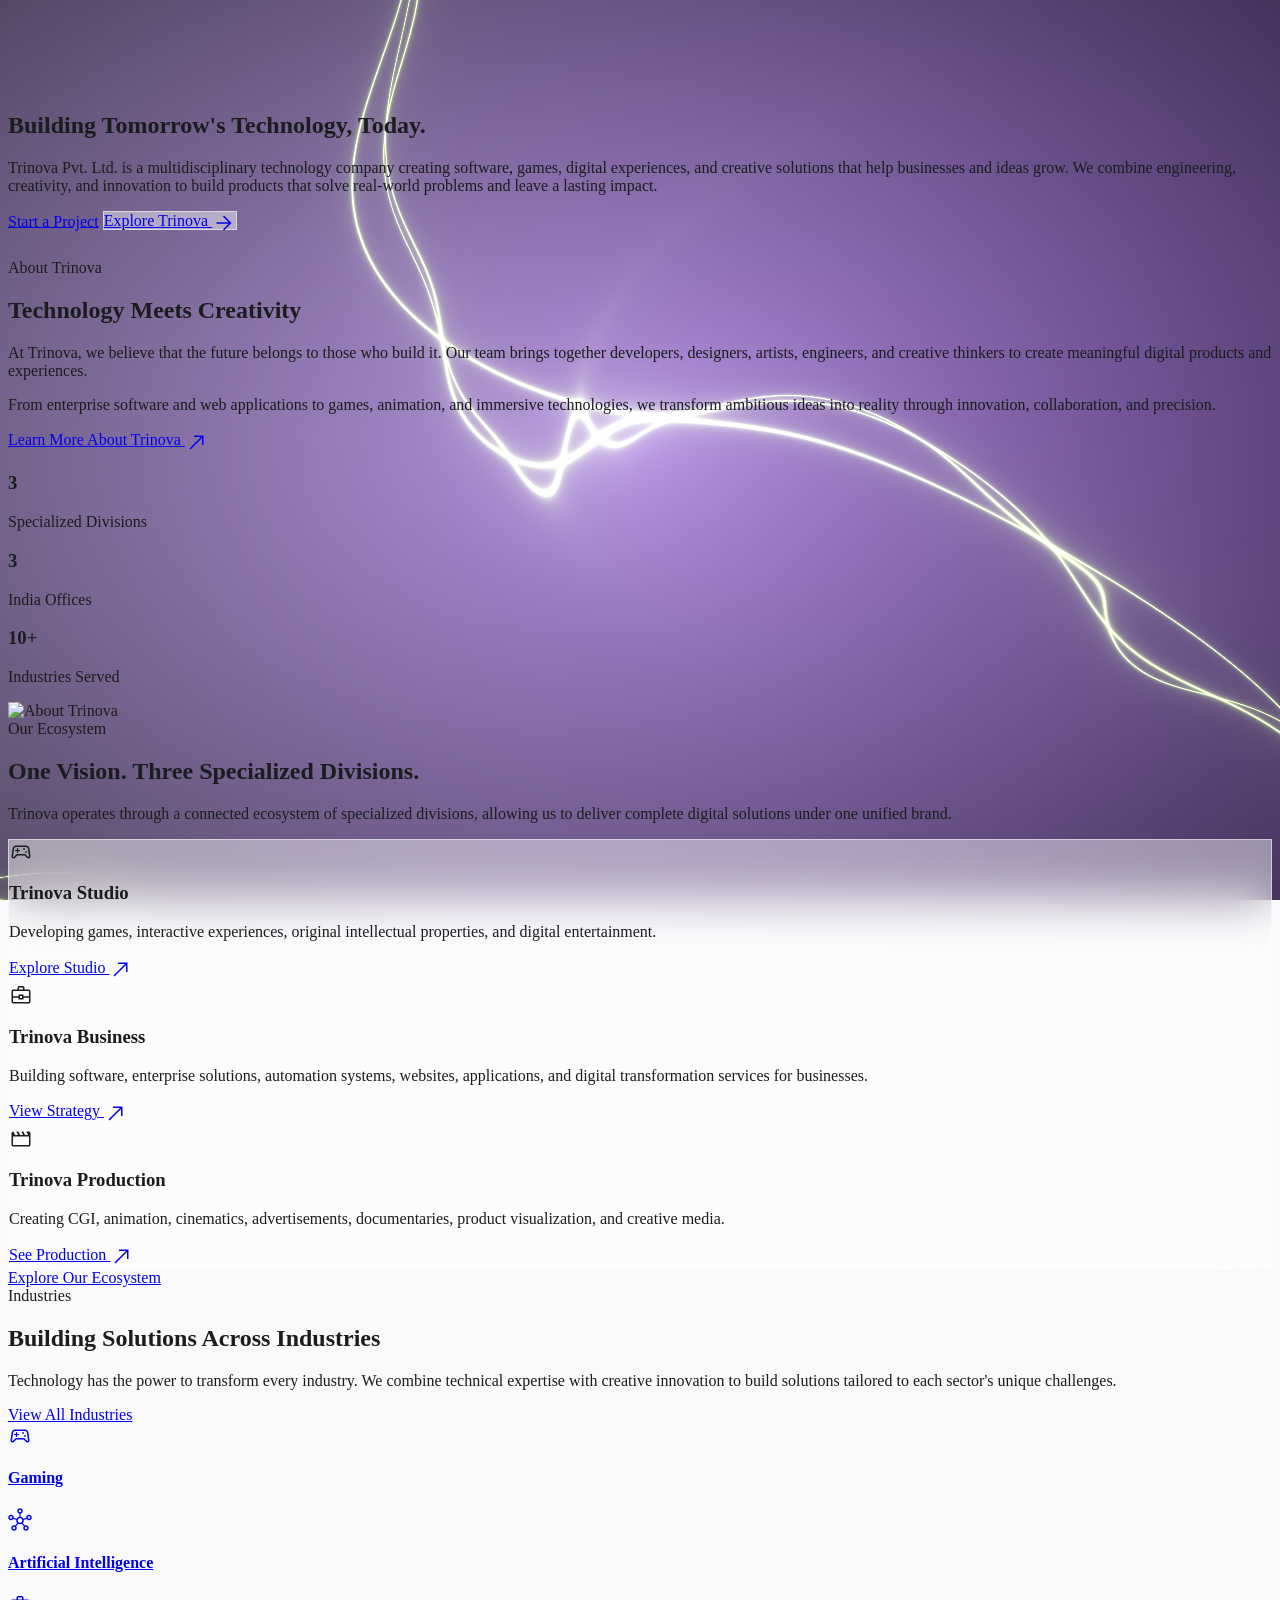
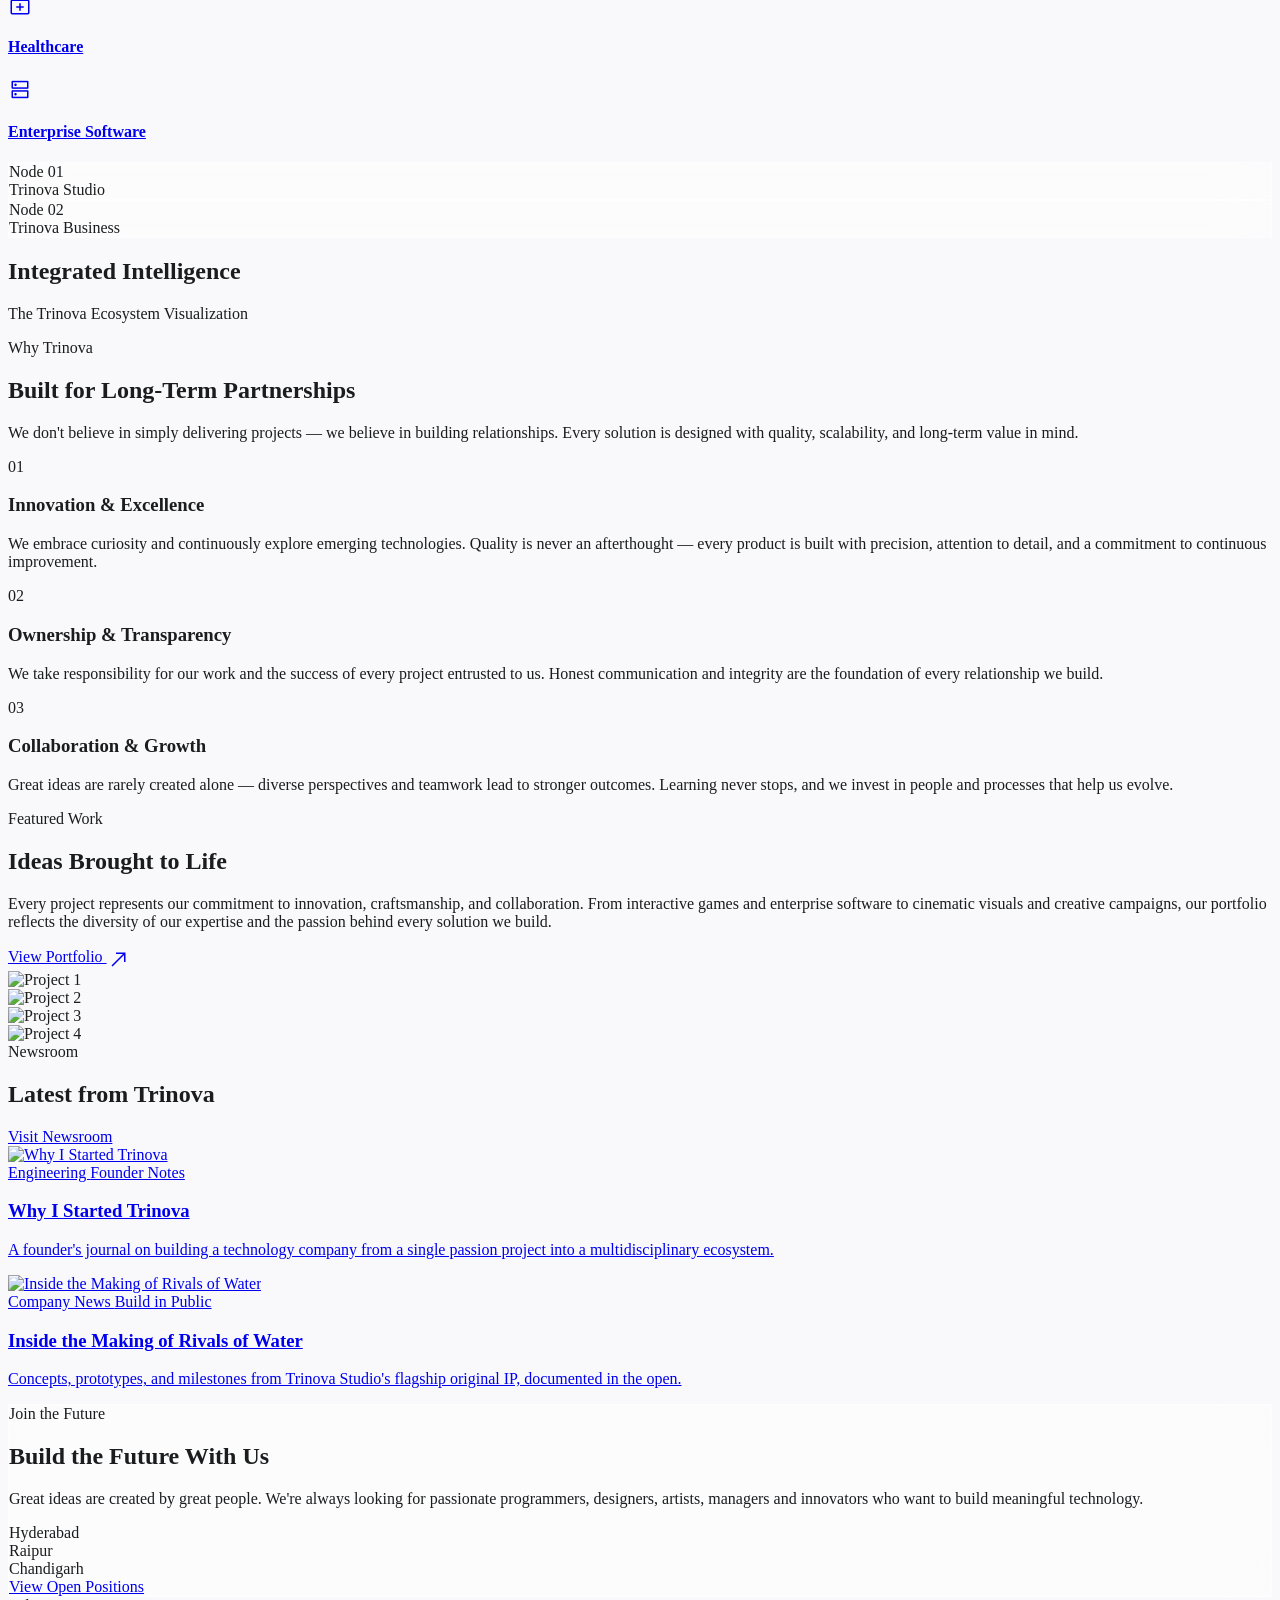
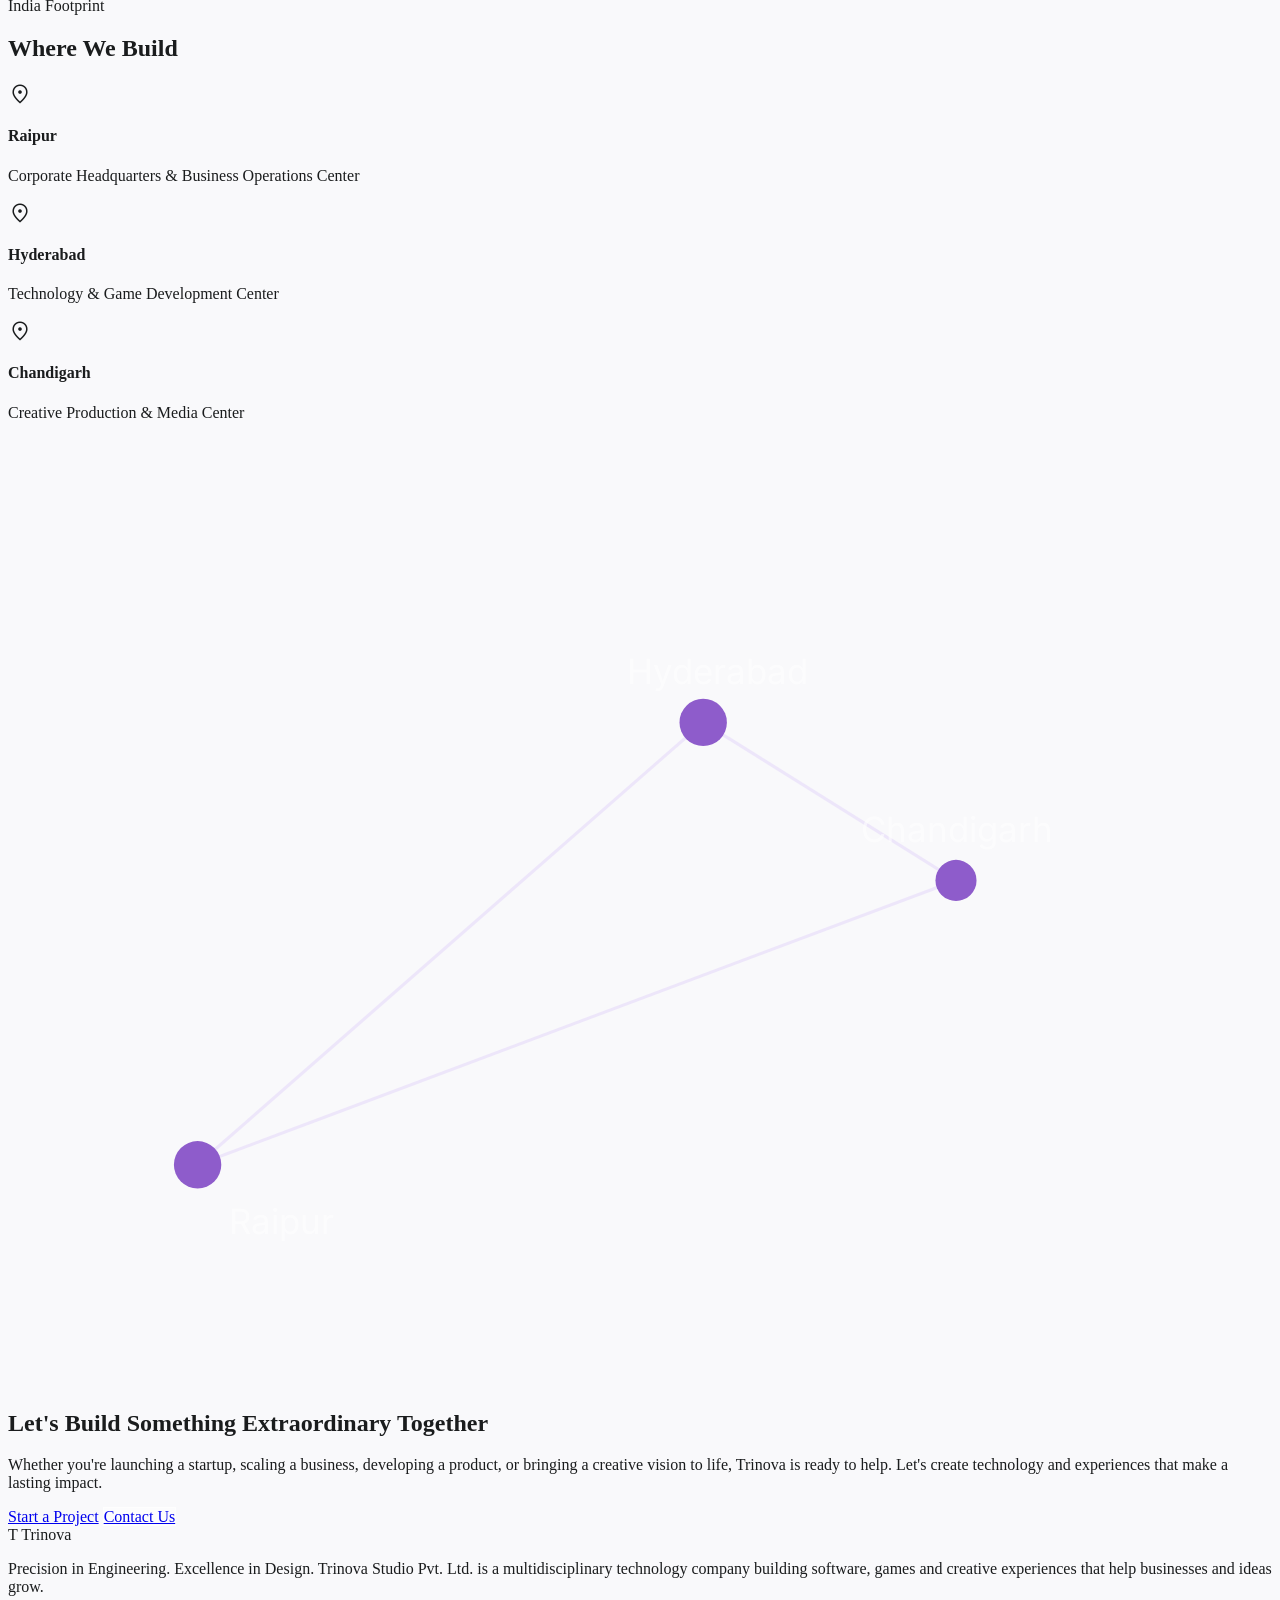
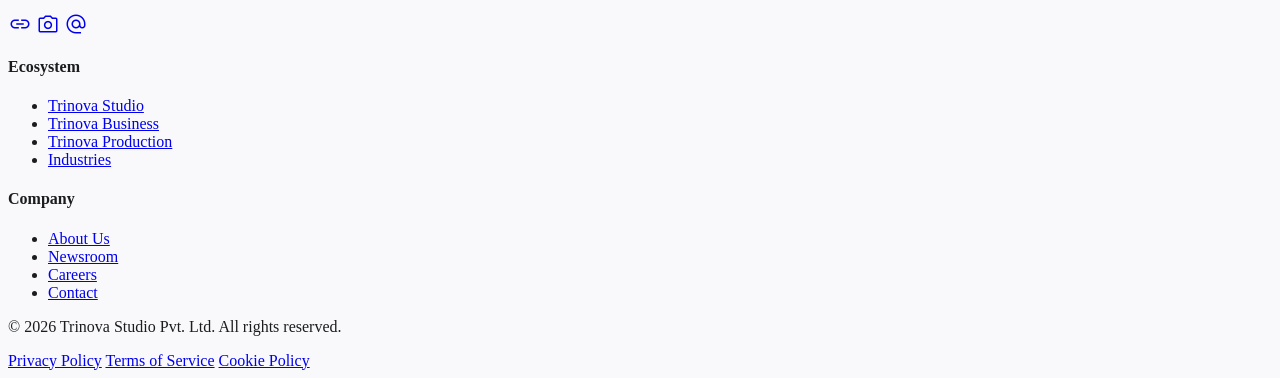
==== index.html @ 16c7f346 "Add files via upload" ====
<!DOCTYPE html>
<html lang="en">
<head>
<meta charset="utf-8"/>
<meta name="viewport" content="width=device-width, initial-scale=1.0"/>
<title>Trinova Pvt. Ltd. | Building Tomorrow's Technology, Today.</title>
<meta name="description" content="Trinova Studio Pvt. Ltd. is a multidisciplinary technology company creating software, games, digital experiences and creative solutions across Trinova Studio, Trinova Business and Trinova Production."/>
<meta name="keywords" content="Trinova, Trinova Studio, Trinova Business, Trinova Production, game development, software development, CGI animation, AI solutions, enterprise software India"/>
<link rel="canonical" href="https://www.trinovastudio.in/"/>
<meta property="og:title" content="Trinova Studio Pvt. Ltd. | Building Tomorrow's Technology, Today."/>
<meta property="og:description" content="Engineering, creativity and innovation — under one connected ecosystem: Trinova Studio, Trinova Business and Trinova Production."/>
<meta property="og:type" content="website"/>
<link rel="icon" href="data:image/svg+xml,%3Csvg xmlns='http://www.w3.org/2000/svg' viewBox='0 0 32 32'%3E%3Ccircle cx='16' cy='16' r='16' fill='%237442B0'/%3E%3Ctext x='16' y='22' font-family='Inter,sans-serif' font-size='16' font-weight='700' fill='white' text-anchor='middle'%3ET%3C/text%3E%3C/svg%3E"/>
<script src="https://cdn.tailwindcss.com?plugins=forms,container-queries"></script>
<link rel="preconnect" href="https://fonts.googleapis.com"/>
<link rel="preconnect" href="https://fonts.gstatic.com" crossorigin/>
<link href="https://fonts.googleapis.com/css2?family=Inter:wght@300;400;500;600;700;800&amp;display=swap" rel="stylesheet"/>
<link href="https://fonts.googleapis.com/css2?family=Material+Symbols+Outlined:wght,FILL@100..700,0..1&amp;display=swap" rel="stylesheet"/>
<script src="assets/js/tailwind-config.js"></script>
<link rel="stylesheet" href="assets/css/style.css"/>
</head>
<body class="bg-background text-on-background font-body-md antialiased">
<a href="#main-content" class="skip-link font-label-md text-label-md">Skip to content</a>

<!-- ============ HEADER ============ -->
<header id="site-header" class="fixed top-0 w-full z-50 glass-nav border-b border-white/20 transition-all duration-500">
<nav class="flex justify-between items-center px-margin-mobile md:px-margin-desktop py-5 max-w-container-max mx-auto">
<<a href="index.html" class="flex items-center group">
    <img src="https://bastarfoods.com/wp-content/uploads/2026/08/Trinova.png"
         alt="Trinova Studio"
         class="h-11 md:h-12 w-auto object-contain transition-transform duration-500 group-hover:scale-105"
         loading="eager"
         decoding="async">
</a>
<div class="hidden lg:flex items-center gap-9">
<a data-nav="index.html" href="index.html" class="nav-link font-label-md text-label-md uppercase tracking-widest text-on-surface-variant hover:text-primary transition-colors duration-300">Home</a>
<a data-nav="company.html" href="company.html" class="nav-link font-label-md text-label-md uppercase tracking-widest text-on-surface-variant hover:text-primary transition-colors duration-300">Company</a>
<a data-nav="industries.html" href="industries.html" class="nav-link font-label-md text-label-md uppercase tracking-widest text-on-surface-variant hover:text-primary transition-colors duration-300">Industries</a>
<a data-nav="newsroom.html" href="newsroom.html" class="nav-link font-label-md text-label-md uppercase tracking-widest text-on-surface-variant hover:text-primary transition-colors duration-300">Newsroom</a>
<a data-nav="careers.html" href="careers.html" class="nav-link font-label-md text-label-md uppercase tracking-widest text-on-surface-variant hover:text-primary transition-colors duration-300">Careers</a>
<a data-nav="contact.html" href="contact.html" class="nav-link font-label-md text-label-md uppercase tracking-widest text-on-surface-variant hover:text-primary transition-colors duration-300">Contact</a>
</div>
<div class="flex items-center gap-4">
<a href="contact.html" class="hidden md:inline-flex bg-imperial-purple text-on-primary font-label-md text-label-md uppercase tracking-widest px-7 py-3 rounded-full hover:shadow-[0_12px_30px_rgba(116,66,176,0.35)] hover:-translate-y-0.5 transition-all duration-500">Start a Project</a>
<button id="menu-toggle" aria-expanded="false" aria-controls="mobile-menu" aria-label="Toggle navigation menu" class="lg:hidden text-on-surface w-10 h-10 flex items-center justify-center rounded-full hover:bg-black/5 transition-colors">
<span id="icon-menu-open" class="material-symbols-outlined">menu</span>
<span id="icon-menu-close" class="material-symbols-outlined hidden">close</span>
</button>
</div>
</nav>
<div id="mobile-menu" class="lg:hidden border-t border-white/20">
<div class="flex flex-col px-margin-mobile py-6 gap-1 max-w-container-max mx-auto">
<a data-nav="index.html" href="index.html" class="nav-link font-label-md text-label-md uppercase tracking-widest text-on-surface-variant hover:text-primary py-3 border-b border-black/5">Home</a>
<a data-nav="company.html" href="company.html" class="nav-link font-label-md text-label-md uppercase tracking-widest text-on-surface-variant hover:text-primary py-3 border-b border-black/5">Company</a>
<a data-nav="industries.html" href="industries.html" class="nav-link font-label-md text-label-md uppercase tracking-widest text-on-surface-variant hover:text-primary py-3 border-b border-black/5">Industries</a>
<a data-nav="newsroom.html" href="newsroom.html" class="nav-link font-label-md text-label-md uppercase tracking-widest text-on-surface-variant hover:text-primary py-3 border-b border-black/5">Newsroom</a>
<a data-nav="careers.html" href="careers.html" class="nav-link font-label-md text-label-md uppercase tracking-widest text-on-surface-variant hover:text-primary py-3 border-b border-black/5">Careers</a>
<a data-nav="contact.html" href="contact.html" class="nav-link font-label-md text-label-md uppercase tracking-widest text-on-surface-variant hover:text-primary py-3 border-b border-black/5">Contact</a>
<a href="contact.html" class="mt-4 bg-imperial-purple text-on-primary text-center font-label-md text-label-md uppercase tracking-widest px-7 py-4 rounded-full">Start a Project</a>
</div>
</div>
</header>

<main id="main-content">
    <!-- ============ HERO ============ -->
    <section class="relative h-screen w-full min-h-[720px] flex items-center justify-center overflow-hidden">
        <div class="canvas-wrap opacity-70">
            <canvas id="shader-hero"></canvas>
        </div>
        <div class="absolute inset-0 pointer-events-none overflow-hidden">
            <div class="absolute -top-[20%] -left-[10%] w-[60%] h-[60%] bg-[#D7C2F6] blur-[160px] opacity-20 rounded-full"></div>
            <div class="absolute -bottom-[10%] -right-[10%] w-[50%] h-[50%] bg-[#8E5CCB] blur-[160px] opacity-10 rounded-full"></div>
        </div>
        <div class="relative z-10 text-center px-margin-mobile md:px-margin-desktop max-w-5xl space-y-8">
            <span class="font-label-md text-label-md uppercase tracking-[0.4em] text-primary block reveal-on-scroll active">The Digital Headquarters of Trinova</span>
            <h1 class="font-display-xl text-[40px] leading-[1.1] sm:text-display-lg md:text-display-xl tracking-tight text-on-background reveal-on-scroll active stagger-1">
                Building Tomorrow's <span class="text-primary italic">Technology,</span> Today.
            </h1>
            <p class="font-body-lg text-body-lg text-on-surface-variant max-w-2xl mx-auto reveal-on-scroll active stagger-2">
                Trinova Pvt. Ltd. is a multidisciplinary technology company creating software, games, digital experiences, and creative solutions that help businesses and ideas grow. We combine engineering, creativity, and innovation to build products that solve real-world problems and leave a lasting impact.
            </p>
            <div class="flex flex-col sm:flex-row justify-center gap-4 pt-4 reveal-on-scroll active stagger-3">
                <a href="contact.html" class="bg-imperial-purple text-on-primary px-10 py-5 rounded-full font-label-md text-label-md uppercase tracking-widest hover:shadow-[0_20px_40px_rgba(116,66,176,0.3)] hover:-translate-y-1 transition-all duration-500">Start a Project</a>
                <a href="company.html" class="glass-panel px-10 py-5 rounded-full font-label-md text-label-md uppercase tracking-widest text-on-background hover:bg-white/60 transition-all duration-500 group flex items-center justify-center gap-3">
                    Explore Trinova
                    <span class="material-symbols-outlined group-hover:translate-x-1 transition-transform text-[18px]">arrow_forward</span>
                </a>
            </div>
        </div>
        <div class="absolute bottom-10 left-1/2 -translate-x-1/2 flex flex-col items-center gap-2 opacity-50 animate-bounce">
            <span class="font-label-md text-[10px] uppercase tracking-widest">Scroll</span>
            <span class="material-symbols-outlined text-[20px]">expand_more</span>
        </div>
    </section>

    <!-- ============ ABOUT ============ -->
    <section class="py-section-gap px-margin-mobile md:px-margin-desktop max-w-container-max mx-auto">

        <div class="grid grid-cols-1 lg:grid-cols-2 gap-16 lg:gap-20 items-center">

            <!-- Left Content -->
            <div class="space-y-8 reveal-on-scroll">

                <span class="font-label-md text-label-md uppercase tracking-widest text-primary">
                    About Trinova
                </span>

                <h2 class="font-display-lg text-[38px] sm:text-[48px] lg:text-display-lg leading-tight">
                    Technology Meets Creativity
                </h2>

                <div class="space-y-6 text-on-surface-variant font-body-lg">
                    <p>
                        At Trinova, we believe that the future belongs to those who build it.
                        Our team brings together developers, designers, artists, engineers,
                        and creative thinkers to create meaningful digital products and experiences.
                    </p>

                    <p>
                        From enterprise software and web applications to games, animation,
                        and immersive technologies, we transform ambitious ideas into reality
                        through innovation, collaboration, and precision.
                    </p>
                </div>

                <a href="company.html"
                   class="inline-flex items-center gap-2 font-label-md text-label-md uppercase tracking-widest text-primary group">

                    Learn More About Trinova

                    <span class="material-symbols-outlined text-[18px] transition-transform duration-300 group-hover:translate-x-1">
                        north_east
                    </span>

                </a>

                <!-- Stats -->
                <div class="grid grid-cols-3 gap-6 pt-6">

                    <div>
                        <h3 class="text-4xl md:text-5xl font-bold text-primary">3</h3>
                        <p class="mt-2 text-xs md:text-sm uppercase tracking-widest text-on-surface-variant">
                            Specialized Divisions
                        </p>
                    </div>

                    <div>
                        <h3 class="text-4xl md:text-5xl font-bold text-primary">3</h3>
                        <p class="mt-2 text-xs md:text-sm uppercase tracking-widest text-on-surface-variant">
                            India Offices
                        </p>
                    </div>

                    <div>
                        <h3 class="text-4xl md:text-5xl font-bold text-primary">10+</h3>
                        <p class="mt-2 text-xs md:text-sm uppercase tracking-widest text-on-surface-variant">
                            Industries Served
                        </p>
                    </div>

                </div>

            </div>

            <!-- Right Image -->
            <div class="reveal-on-scroll stagger-2 flex justify-center lg:justify-end">

                <img src="https://github.com/trinovastudio/accect/raw/main/trinova%20about%20image.png"
                     alt="About Trinova"
                     class="w-full max-w-[620px] h-auto object-contain">

            </div>

        </div>

    </section>

    <!-- ============ OUR ECOSYSTEM ============ -->
    <section class="py-section-gap bg-surface-container-low/50">
        <div class="px-margin-mobile md:px-margin-desktop max-w-container-max mx-auto">
            <div class="mb-20 text-center reveal-on-scroll">
                <span class="font-label-md text-label-md uppercase tracking-widest text-primary">Our Ecosystem</span>
                <h2 class="font-display-lg text-headline-lg-mobile md:text-display-lg mt-4 mb-4">One Vision. Three Specialized Divisions.</h2>
                <p class="font-body-lg text-on-surface-variant max-w-2xl mx-auto">Trinova operates through a connected ecosystem of specialized divisions, allowing us to deliver complete digital solutions under one unified brand.</p>
            </div>
            <div class="grid grid-cols-1 md:grid-cols-3 gap-gutter">
                <div class="glass-panel p-10 rounded-[32px] group hover:-translate-y-3 transition-all duration-700 tilt-card reveal-on-scroll">
                    <div class="w-16 h-16 bg-primary/10 rounded-2xl flex items-center justify-center mb-8 group-hover:bg-primary group-hover:text-white transition-colors duration-500">
                        <span class="material-symbols-outlined text-4xl">sports_esports</span>
                    </div>
                    <h3 class="font-headline-lg text-headline-md md:text-headline-lg mb-4">Trinova Studio</h3>
                    <p class="font-body-md text-on-surface-variant mb-8">Developing games, interactive experiences, original intellectual properties, and digital entertainment.</p>
                    <a href="https://trinovastudio.in" target="_blank" rel="noopener" class="font-label-md text-label-md text-primary flex items-center gap-2 group/link">
                        Explore Studio <span class="material-symbols-outlined group-hover/link:translate-x-1 transition-transform text-[18px]">north_east</span>
                    </a>
                </div>
                <div class="glass-panel p-10 rounded-[32px] group hover:-translate-y-3 transition-all duration-700 tilt-card reveal-on-scroll stagger-1">
                    <div class="w-16 h-16 bg-primary/10 rounded-2xl flex items-center justify-center mb-8 group-hover:bg-primary group-hover:text-white transition-colors duration-500">
                        <span class="material-symbols-outlined text-4xl">business_center</span>
                    </div>
                    <h3 class="font-headline-lg text-headline-md md:text-headline-lg mb-4">Trinova Business</h3>
                    <p class="font-body-md text-on-surface-variant mb-8">Building software, enterprise solutions, automation systems, websites, applications, and digital transformation services for businesses.</p>
                    <a href="https://trinovabuniess.in" target="_blank" rel="noopener" class="font-label-md text-label-md text-primary flex items-center gap-2 group/link">
                        View Strategy <span class="material-symbols-outlined group-hover/link:translate-x-1 transition-transform text-[18px]">north_east</span>
                    </a>
                </div>
                <div class="glass-panel p-10 rounded-[32px] group hover:-translate-y-3 transition-all duration-700 tilt-card reveal-on-scroll stagger-2">
                    <div class="w-16 h-16 bg-primary/10 rounded-2xl flex items-center justify-center mb-8 group-hover:bg-primary group-hover:text-white transition-colors duration-500">
                        <span class="material-symbols-outlined text-4xl">movie</span>
                    </div>
                    <h3 class="font-headline-lg text-headline-md md:text-headline-lg mb-4">Trinova Production</h3>
                    <p class="font-body-md text-on-surface-variant mb-8">Creating CGI, animation, cinematics, advertisements, documentaries, product visualization, and creative media.</p>
                    <a href="https://trinovaproduction.in" target="_blank" rel="noopener" class="font-label-md text-label-md text-primary flex items-center gap-2 group/link">
                        See Production <span class="material-symbols-outlined group-hover/link:translate-x-1 transition-transform text-[18px]">north_east</span>
                    </a>
                </div>
            </div>
            <div class="text-center mt-16 reveal-on-scroll">
                <a href="company.html#ecosystem" class="inline-flex items-center gap-2 font-label-md text-label-md uppercase tracking-widest text-on-background border-b-2 border-transparent hover:border-primary hover:text-primary transition-all pb-1">Explore Our Ecosystem</a>
            </div>
        </div>
    </section>

    <!-- ============ INDUSTRIES STRIP ============ -->
    <section class="py-section-gap px-margin-mobile md:px-margin-desktop max-w-container-max mx-auto">
        <div class="flex flex-col md:flex-row justify-between items-end mb-16 gap-8 reveal-on-scroll">
            <div class="max-w-2xl">
                <span class="font-label-md text-label-md uppercase tracking-widest text-primary">Industries</span>
                <h2 class="font-display-lg text-headline-lg-mobile md:text-display-lg mt-4 mb-4">Building Solutions Across Industries</h2>
                <p class="font-body-lg text-on-surface-variant">Technology has the power to transform every industry. We combine technical expertise with creative innovation to build solutions tailored to each sector's unique challenges.</p>
            </div>
            <a href="industries.html" class="text-on-background font-label-md text-label-md uppercase underline underline-offset-8 hover:text-primary transition-colors whitespace-nowrap">View All Industries</a>
        </div>
        <div class="grid grid-cols-2 md:grid-cols-4 gap-gutter">
            <a href="industry.html?id=gaming" class="p-8 border-l border-outline-variant reveal-on-scroll hover:border-primary transition-colors group">
                <span class="material-symbols-outlined text-primary text-5xl mb-6 block group-hover:scale-110 transition-transform">sports_esports</span>
                <h4 class="font-headline-md text-lg md:text-headline-md">Gaming</h4>
            </a>
            <a href="industry.html?id=artificial-intelligence" class="p-8 border-l border-outline-variant reveal-on-scroll stagger-1 hover:border-primary transition-colors group">
                <span class="material-symbols-outlined text-primary text-5xl mb-6 block group-hover:scale-110 transition-transform">hub</span>
                <h4 class="font-headline-md text-lg md:text-headline-md">Artificial Intelligence</h4>
            </a>
            <a href="industry.html?id=healthcare" class="p-8 border-l border-outline-variant reveal-on-scroll stagger-2 hover:border-primary transition-colors group">
                <span class="material-symbols-outlined text-primary text-5xl mb-6 block group-hover:scale-110 transition-transform">medical_services</span>
                <h4 class="font-headline-md text-lg md:text-headline-md">Healthcare</h4>
            </a>
            <a href="industry.html?id=software-enterprise" class="p-8 border-l border-outline-variant reveal-on-scroll stagger-3 hover:border-primary transition-colors group">
                <span class="material-symbols-outlined text-primary text-5xl mb-6 block group-hover:scale-110 transition-transform">dns</span>
                <h4 class="font-headline-md text-lg md:text-headline-md">Enterprise Software</h4>
            </a>
        </div>
    </section>

    <!-- ============ CAPABILITIES 3D ============ -->
    <section class="relative h-[720px] w-full bg-on-background overflow-hidden flex items-center justify-center">
        <div id="threejs-ecosystem" class="absolute inset-0 w-full h-full"></div>
        <div class="relative z-10 w-full h-full pointer-events-none px-margin-mobile md:px-margin-desktop max-w-container-max mx-auto">
            <div class="absolute top-16 left-6 md:left-20 glass-panel p-6 rounded-2xl pointer-events-auto reveal-on-scroll max-w-[200px]">
                <div class="font-label-md text-label-md uppercase text-primary mb-2">Node 01</div>
                <div class="text-white font-bold">Trinova Studio</div>
            </div>
            <div class="absolute bottom-24 right-6 md:right-20 glass-panel p-6 rounded-2xl pointer-events-auto reveal-on-scroll stagger-2 max-w-[200px]">
                <div class="font-label-md text-label-md uppercase text-primary mb-2">Node 02</div>
                <div class="text-white font-bold">Trinova Business</div>
            </div>
            <div class="absolute top-1/2 left-1/2 -translate-x-1/2 -translate-y-1/2 text-center reveal-on-scroll px-6">
                <h2 class="font-display-lg text-headline-lg-mobile md:text-display-lg text-white mb-4">Integrated Intelligence</h2>
                <p class="text-white/60 font-body-lg">The Trinova Ecosystem Visualization</p>
            </div>
        </div>
    </section>

    <!-- ============ WHY TRINOVA ============ -->
    <section class="py-section-gap px-margin-mobile md:px-margin-desktop max-w-container-max mx-auto space-y-24 md:space-y-[140px]">
        <div class="text-center max-w-2xl mx-auto reveal-on-scroll">
            <span class="font-label-md text-label-md uppercase tracking-widest text-primary">Why Trinova</span>
            <h2 class="font-display-lg text-headline-lg-mobile md:text-display-lg mt-4">Built for Long-Term Partnerships</h2>
            <p class="font-body-lg text-on-surface-variant mt-6">We don't believe in simply delivering projects — we believe in building relationships. Every solution is designed with quality, scalability, and long-term value in mind.</p>
        </div>
        <div class="flex flex-col md:flex-row gap-gutter reveal-on-scroll">
            <div class="flex-1"><span class="text-[90px] md:text-[120px] font-bold text-primary/10 leading-none">01</span></div>
            <div class="flex-[2] space-y-6">
                <h3 class="font-display-lg text-headline-lg md:text-display-lg">Innovation & Excellence</h3>
                <p class="font-body-lg text-on-surface-variant max-w-2xl">We embrace curiosity and continuously explore emerging technologies. Quality is never an afterthought — every product is built with precision, attention to detail, and a commitment to continuous improvement.</p>
            </div>
        </div>
        <div class="flex flex-col md:flex-row-reverse gap-gutter reveal-on-scroll">
            <div class="flex-1 text-right"><span class="text-[90px] md:text-[120px] font-bold text-primary/10 leading-none">02</span></div>
            <div class="flex-[2] space-y-6 text-right md:text-left">
                <h3 class="font-display-lg text-headline-lg md:text-display-lg">Ownership & Transparency</h3>
                <p class="font-body-lg text-on-surface-variant max-w-2xl ml-auto md:ml-0">We take responsibility for our work and the success of every project entrusted to us. Honest communication and integrity are the foundation of every relationship we build.</p>
            </div>
        </div>
        <div class="flex flex-col md:flex-row gap-gutter reveal-on-scroll">
            <div class="flex-1"><span class="text-[90px] md:text-[120px] font-bold text-primary/10 leading-none">03</span></div>
            <div class="flex-[2] space-y-6">
                <h3 class="font-display-lg text-headline-lg md:text-display-lg">Collaboration & Growth</h3>
                <p class="font-body-lg text-on-surface-variant max-w-2xl">Great ideas are rarely created alone — diverse perspectives and teamwork lead to stronger outcomes. Learning never stops, and we invest in people and processes that help us evolve.</p>
            </div>
        </div>
    </section>

    <!-- ============ FEATURED WORK ============ -->
    <section class="py-section-gap bg-surface-container-low/50">
        <div class="px-margin-mobile md:px-margin-desktop max-w-container-max mx-auto">

            <div class="grid grid-cols-1 lg:grid-cols-2 gap-16 items-center">

                <!-- Left Content -->
                <div class="reveal-on-scroll space-y-8">

                    <span class="font-label-md text-label-md uppercase tracking-widest text-primary">
                        Featured Work
                    </span>

                    <h2 class="font-display-lg text-headline-lg-mobile md:text-display-lg">
                        Ideas Brought to Life
                    </h2>

                    <p class="font-body-lg text-on-surface-variant">
                        Every project represents our commitment to innovation, craftsmanship,
                        and collaboration. From interactive games and enterprise software to
                        cinematic visuals and creative campaigns, our portfolio reflects the
                        diversity of our expertise and the passion behind every solution we build.
                    </p>

                    <a href="newsroom.html"
                       class="inline-flex items-center gap-2 font-label-md text-label-md uppercase tracking-widest text-primary group">

                        View Portfolio

                        <span class="material-symbols-outlined group-hover:translate-x-1 transition-transform text-[18px]">
                            north_east
                        </span>

                    </a>

                </div>

                <!-- Right Images -->
                <div class="grid grid-cols-2 gap-6 reveal-on-scroll stagger-2">

                    <!-- Image 1 -->
                    <div class="rounded-2xl overflow-hidden h-44 md:h-52 shadow-xl">
                        <img src="https://github.com/trinovastudio/accect/raw/main/1.png"
                             alt="Project 1"
                             class="w-full h-full object-cover transition-transform duration-500 hover:scale-105">
                    </div>

                    <!-- Image 2 -->
                    <div class="rounded-2xl overflow-hidden h-44 md:h-52 mt-8 shadow-xl">
                        <img src="https://github.com/trinovastudio/accect/raw/main/2.png"
                             alt="Project 2"
                             class="w-full h-full object-cover transition-transform duration-500 hover:scale-105">
                    </div>

                    <!-- Image 3 -->
                    <div class="rounded-2xl overflow-hidden h-44 md:h-52 -mt-4 shadow-xl">
                        <img src="https://github.com/trinovastudio/accect/raw/main/3.png"
                             alt="Project 3"
                             class="w-full h-full object-cover transition-transform duration-500 hover:scale-105">
                    </div>

                    <!-- Image 4 -->
                    <div class="rounded-2xl overflow-hidden h-44 md:h-52 mt-4 shadow-xl">
                        <img src="https://github.com/trinovastudio/accect/raw/main/4.png"
                             alt="Project 4"
                             class="w-full h-full object-cover transition-transform duration-500 hover:scale-105">
                    </div>

                </div>

            </div>

        </div>
    </section>

    <!-- ============ NEWSROOM PREVIEW ============ -->
    <section class="py-section-gap px-margin-mobile md:px-margin-desktop max-w-container-max mx-auto">

        <div class="flex justify-between items-end mb-16 reveal-on-scroll gap-4">

            <div>
                <span class="font-label-md text-label-md uppercase tracking-widest text-primary">
                    Newsroom
                </span>

                <h2 class="font-display-lg text-headline-lg-mobile md:text-display-lg mt-4">
                    Latest from Trinova
                </h2>
            </div>

            <a href="newsroom.html"
               class="font-label-md text-label-md uppercase tracking-widest text-primary font-bold hidden sm:block whitespace-nowrap">
                Visit Newsroom
            </a>

        </div>

        <div class="grid grid-cols-1 md:grid-cols-2 gap-gutter">

            <!-- Article 1 -->
            <a href="newsroom.html" class="group cursor-pointer reveal-on-scroll block">

                <div class="aspect-[16/9] rounded-[32px] overflow-hidden mb-8">

                    <img src="https://github.com/trinovastudio/accect/raw/main/WhatsApp%20Image%202026-08-08%20at%207.58.46%20PM.jpeg"
                         alt="Why I Started Trinova"
                         class="w-full h-full object-cover transition-transform duration-500 group-hover:scale-105">

                </div>

                <div class="space-y-4">

                    <div class="flex gap-4">
                        <span class="bg-primary/10 text-primary px-3 py-1 rounded-full text-caption">
                            Engineering
                        </span>

                        <span class="text-on-surface-variant text-caption">
                            Founder Notes
                        </span>
                    </div>

                    <h3 class="font-headline-lg text-headline-md md:text-headline-lg group-hover:text-primary transition-colors">
                        Why I Started Trinova
                    </h3>

                    <p class="font-body-md text-on-surface-variant">
                        A founder's journal on building a technology company from a single passion project into a multidisciplinary ecosystem.
                    </p>

                </div>

            </a>

            <!-- Article 2 -->
            <a href="newsroom.html" class="group cursor-pointer reveal-on-scroll stagger-2 block">

                <div class="aspect-[16/9] rounded-[32px] overflow-hidden mb-8">

                    <img src="https://github.com/trinovastudio/accect/raw/main/WhatsApp%20Image%202026-08-08%20at%208.36.07%20PM.jpeg"
                         alt="Inside the Making of Rivals of Water"
                         class="w-full h-full object-cover transition-transform duration-500 group-hover:scale-105">

                </div>

                <div class="space-y-4">

                    <div class="flex gap-4">
                        <span class="bg-primary/10 text-primary px-3 py-1 rounded-full text-caption">
                            Company News
                        </span>

                        <span class="text-on-surface-variant text-caption">
                            Build in Public
                        </span>
                    </div>

                    <h3 class="font-headline-lg text-headline-md md:text-headline-lg group-hover:text-primary transition-colors">
                        Inside the Making of Rivals of Water
                    </h3>

                    <p class="font-body-md text-on-surface-variant">
                        Concepts, prototypes, and milestones from Trinova Studio's flagship original IP, documented in the open.
                    </p>

                </div>

            </a>

        </div>

    </section>

    <!-- ============ CAREERS CTA ============ -->
    <section class="py-section-gap px-margin-mobile md:px-margin-desktop max-w-container-max mx-auto mb-10">
        <div class="glass-panel p-10 md:p-24 rounded-[48px] relative overflow-hidden flex flex-col items-center text-center reveal-on-scroll">
            <div class="absolute -right-20 -top-20 w-80 h-80 bg-primary/10 blur-[100px] rounded-full"></div>
            <div class="relative z-10 space-y-10">
                <span class="font-label-md text-label-md uppercase tracking-[0.5em] text-primary">Join the Future</span>
                <h2 class="font-display-lg text-headline-lg-mobile md:text-display-xl tracking-tighter">Build the Future With Us</h2>
                <p class="font-body-lg text-on-surface-variant max-w-2xl mx-auto">Great ideas are created by great people. We're always looking for passionate programmers, designers, artists, managers and innovators who want to build meaningful technology.</p>
                <div class="flex flex-wrap justify-center gap-4">
                    <div class="px-6 py-3 border border-outline-variant rounded-full font-label-md text-label-md">Hyderabad</div>
                    <div class="px-6 py-3 border border-outline-variant rounded-full font-label-md text-label-md">Raipur</div>
                    <div class="px-6 py-3 border border-outline-variant rounded-full font-label-md text-label-md">Chandigarh</div>
                </div>
                <a href="careers.html" class="inline-block bg-imperial-purple text-on-primary px-12 py-5 rounded-full font-label-md text-label-md uppercase tracking-widest hover:scale-105 transition-all shadow-xl">View Open Positions</a>
            </div>
        </div>
    </section>

    <!-- ============ GLOBAL FOOTPRINT ============ -->
    <section class="py-section-gap bg-on-background text-white overflow-hidden">
        <div class="px-margin-mobile md:px-margin-desktop max-w-container-max mx-auto">
            <div class="grid grid-cols-1 md:grid-cols-2 gap-16 items-center">
                <div class="reveal-on-scroll">
                    <span class="font-label-md text-label-md uppercase tracking-widest text-mist-purple">India Footprint</span>
                    <h2 class="font-display-lg text-headline-lg-mobile md:text-display-lg mb-8 mt-4">Where We Build</h2>
                    <div class="space-y-6">
                        <div class="flex items-start gap-6 border-b border-white/10 pb-6 hover:bg-white/5 transition-colors p-4 rounded-xl">
                            <span class="material-symbols-outlined text-primary-fixed-dim text-3xl">location_on</span>
                            <div>
                                <h4 class="font-headline-md text-headline-md">Raipur</h4>
                                <p class="text-white/60">Corporate Headquarters &amp; Business Operations Center</p>
                            </div>
                        </div>
                        <div class="flex items-start gap-6 border-b border-white/10 pb-6 hover:bg-white/5 transition-colors p-4 rounded-xl">
                            <span class="material-symbols-outlined text-primary-fixed-dim text-3xl">location_on</span>
                            <div>
                                <h4 class="font-headline-md text-headline-md">Hyderabad</h4>
                                <p class="text-white/60">Technology &amp; Game Development Center</p>
                            </div>
                        </div>
                        <div class="flex items-start gap-6 border-b border-white/10 pb-6 hover:bg-white/5 transition-colors p-4 rounded-xl">
                            <span class="material-symbols-outlined text-primary-fixed-dim text-3xl">location_on</span>
                            <div>
                                <h4 class="font-headline-md text-headline-md">Chandigarh</h4>
                                <p class="text-white/60">Creative Production &amp; Media Center</p>
                            </div>
                        </div>
                    </div>
                </div>
                <div class="relative h-[420px] md:h-[500px] bg-white/5 rounded-[40px] border border-white/10 flex items-center justify-center reveal-on-scroll stagger-2 overflow-hidden">
                    <svg viewBox="0 0 400 300" class="w-full h-full opacity-70" aria-hidden="true">
                        <g stroke="rgba(215,194,246,0.35)" stroke-width="1">
                            <line x1="60" y1="230" x2="220" y2="90" />
                            <line x1="220" y1="90" x2="300" y2="140" />
                            <line x1="60" y1="230" x2="300" y2="140" />
                        </g>
                        <circle cx="60" cy="230" r="5" fill="#8E5CCB"><animate attributeName="r" values="5;8;5" dur="2.4s" repeatCount="indefinite" /></circle>
                        <circle cx="220" cy="90" r="5" fill="#8E5CCB"><animate attributeName="r" values="5;8;5" dur="2.4s" begin="0.4s" repeatCount="indefinite" /></circle>
                        <circle cx="300" cy="140" r="5" fill="#8E5CCB"><animate attributeName="r" values="5;8;5" dur="2.4s" begin="0.8s" repeatCount="indefinite" /></circle>
                        <text x="70" y="252" fill="#ffffff90" font-size="11" font-family="Inter">Raipur</text>
                        <text x="196" y="78" fill="#ffffff90" font-size="11" font-family="Inter">Hyderabad</text>
                        <text x="270" y="128" fill="#ffffff90" font-size="11" font-family="Inter">Chandigarh</text>
                    </svg>
                </div>
            </div>
        </div>
    </section>

    <!-- ============ FINAL CTA ============ -->
    <section class="py-section-gap px-margin-mobile md:px-margin-desktop max-w-container-max mx-auto text-center">
        <div class="max-w-3xl mx-auto space-y-8 reveal-on-scroll">
            <h2 class="font-display-lg text-headline-lg-mobile md:text-display-lg">Let's Build Something Extraordinary Together</h2>
            <p class="font-body-lg text-on-surface-variant">Whether you're launching a startup, scaling a business, developing a product, or bringing a creative vision to life, Trinova is ready to help. Let's create technology and experiences that make a lasting impact.</p>
            <div class="flex flex-col sm:flex-row justify-center gap-4 pt-4">
                <a href="contact.html" class="bg-imperial-purple text-on-primary px-10 py-5 rounded-full font-label-md text-label-md uppercase tracking-widest hover:shadow-[0_20px_40px_rgba(116,66,176,0.3)] hover:-translate-y-1 transition-all duration-500">Start a Project</a>
                <a href="contact.html" class="glass-panel px-10 py-5 rounded-full font-label-md text-label-md uppercase tracking-widest text-on-background hover:bg-white/60 transition-all duration-500">Contact Us</a>
            </div>
        </div>
    </section>
</main>

<!-- ============ FOOTER ============ -->
<footer class="w-full relative bg-surface-container-lowest border-t border-surface-container">
<div class="max-w-container-max mx-auto px-margin-mobile md:px-margin-desktop py-section-gap grid grid-cols-1 md:grid-cols-4 gap-gutter">
<div class="md:col-span-2 space-y-6">
<div class="flex items-center gap-3">
<span class="w-9 h-9 rounded-full bg-gradient-to-br from-[#8E5CCB] to-[#5b2796] flex items-center justify-center">
<span class="text-white font-display-lg text-sm font-bold">T</span>
</span>
<span class="font-display-lg text-headline-md tracking-tighter text-on-surface">Trinova</span>
</div>
<p class="font-body-md text-on-surface-variant max-w-sm">Precision in Engineering. Excellence in Design. Trinova Studio Pvt. Ltd. is a multidisciplinary technology company building software, games and creative experiences that help businesses and ideas grow.</p>
<div class="flex gap-4 pt-2">
<a href="#" aria-label="LinkedIn" class="w-11 h-11 rounded-full border border-outline-variant flex items-center justify-center hover:bg-primary hover:text-white hover:border-primary transition-all"><span class="material-symbols-outlined text-[20px]">link</span></a>
<a href="#" aria-label="Instagram" class="w-11 h-11 rounded-full border border-outline-variant flex items-center justify-center hover:bg-primary hover:text-white hover:border-primary transition-all"><span class="material-symbols-outlined text-[20px]">photo_camera</span></a>
<a href="contact.html" aria-label="Email" class="w-11 h-11 rounded-full border border-outline-variant flex items-center justify-center hover:bg-primary hover:text-white hover:border-primary transition-all"><span class="material-symbols-outlined text-[20px]">alternate_email</span></a>
</div>
</div>
<div class="space-y-4">
<h4 class="font-label-md text-label-md uppercase tracking-widest text-primary">Ecosystem</h4>
<ul class="space-y-3">
<li><a href="https://trinovastudio.in" target="_blank" rel="noopener" class="font-body-md text-on-surface-variant hover:text-primary hover:underline underline-offset-4 transition-all">Trinova Studio</a></li>
<li><a href="https://trinovabuniess.in" target="_blank" rel="noopener" class="font-body-md text-on-surface-variant hover:text-primary hover:underline underline-offset-4 transition-all">Trinova Business</a></li>
<li><a href="https://trinovaproduction.in" target="_blank" rel="noopener" class="font-body-md text-on-surface-variant hover:text-primary hover:underline underline-offset-4 transition-all">Trinova Production</a></li>
<li><a href="industries.html" class="font-body-md text-on-surface-variant hover:text-primary hover:underline underline-offset-4 transition-all">Industries</a></li>
</ul>
</div>
<div class="space-y-4">
<h4 class="font-label-md text-label-md uppercase tracking-widest text-primary">Company</h4>
<ul class="space-y-3">
<li><a href="company.html" class="font-body-md text-on-surface-variant hover:text-primary hover:underline underline-offset-4 transition-all">About Us</a></li>
<li><a href="newsroom.html" class="font-body-md text-on-surface-variant hover:text-primary hover:underline underline-offset-4 transition-all">Newsroom</a></li>
<li><a href="careers.html" class="font-body-md text-on-surface-variant hover:text-primary hover:underline underline-offset-4 transition-all">Careers</a></li>
<li><a href="contact.html" class="font-body-md text-on-surface-variant hover:text-primary hover:underline underline-offset-4 transition-all">Contact</a></li>
</ul>
</div>
</div>
<div class="border-t border-surface-container">
<div class="max-w-container-max mx-auto px-margin-mobile md:px-margin-desktop py-8 flex flex-col sm:flex-row justify-between items-center gap-4">
<p class="font-body-md text-on-surface-variant text-sm">© <span data-year></span> Trinova Studio Pvt. Ltd. All rights reserved.</p>
<div class="flex gap-6">
<a href="#" class="font-body-md text-on-surface-variant hover:text-primary transition-colors text-sm">Privacy Policy</a>
<a href="#" class="font-body-md text-on-surface-variant hover:text-primary transition-colors text-sm">Terms of Service</a>
<a href="#" class="font-body-md text-on-surface-variant hover:text-primary transition-colors text-sm">Cookie Policy</a>
</div>
</div>
</div>
</footer>

<script src="https://ajax.googleapis.com/ajax/libs/threejs/r125/three.min.js"></script>
<script src="assets/js/shaders.js"></script>
<script src="assets/js/main.js"></script>
<script>
  mountAetherWaves('shader-hero');
  mountEcosystemCore('threejs-ecosystem');
</script>
</body>
</html>
---- assets/css/style.css ----
/* ==========================================================================
   Trinova Aether — shared stylesheet
   ========================================================================== */

html {
  scroll-behavior: smooth;
}

@media (prefers-reduced-motion: reduce) {
  html {
    scroll-behavior: auto;
  }
  *, *::before, *::after {
    animation-duration: 0.01ms !important;
    animation-iteration-count: 1 !important;
    transition-duration: 0.01ms !important;
    scroll-behavior: auto !important;
  }
}

body {
  background-color: #f9f9fb;
  color: #1a1c1d;
  overflow-x: hidden;
}

::selection {
  background: #d7c2f6;
  color: #2a0053;
}

/* Focus visibility (accessibility floor) */
a:focus-visible,
button:focus-visible,
input:focus-visible,
textarea:focus-visible,
select:focus-visible {
  outline: 2px solid #7442b0;
  outline-offset: 3px;
  border-radius: 4px;
}

.material-symbols-outlined {
  font-variation-settings: "FILL" 0, "wght" 300, "GRAD" 0, "opsz" 24;
  vertical-align: middle;
}

/* ---------- Glass surfaces ---------- */
.glass-panel,
.glass-card {
  background: rgba(255, 255, 255, 0.45);
  backdrop-filter: blur(24px);
  -webkit-backdrop-filter: blur(24px);
  border: 1px solid rgba(255, 255, 255, 0.5);
}

.glass-nav {
  background: rgba(249, 249, 251, 0.55);
  backdrop-filter: blur(28px);
  -webkit-backdrop-filter: blur(28px);
}

.glass-nav.is-scrolled {
  background: rgba(249, 249, 251, 0.86);
  box-shadow: 0 20px 40px rgba(142, 92, 203, 0.08);
}

.hover-lift {
  transition: transform 0.5s cubic-bezier(0.2, 0.8, 0.2, 1), box-shadow 0.5s cubic-bezier(0.2, 0.8, 0.2, 1);
}
.hover-lift:hover {
  transform: translateY(-6px);
  box-shadow: 0 24px 48px -12px rgba(116, 66, 176, 0.16);
}

.ambient-glow {
  position: absolute;
  width: 80vw;
  height: 80vh;
  background: radial-gradient(circle, rgba(215, 194, 246, 0.35) 0%, rgba(249, 249, 251, 0) 70%);
  z-index: 0;
  pointer-events: none;
}

/* ---------- Scroll reveal ---------- */
.reveal-on-scroll {
  opacity: 0;
  transform: translateY(30px);
  transition: opacity 1s cubic-bezier(0.22, 1, 0.36, 1), transform 1s cubic-bezier(0.22, 1, 0.36, 1);
}
.reveal-on-scroll.active {
  opacity: 1;
  transform: translateY(0);
}
.stagger-1 { transition-delay: 0.1s; }
.stagger-2 { transition-delay: 0.2s; }
.stagger-3 { transition-delay: 0.3s; }
.stagger-4 { transition-delay: 0.4s; }

/* ---------- Shader / 3D canvas wrapper ---------- */
.canvas-wrap {
  position: absolute;
  inset: 0;
  width: 100%;
  height: 100%;
  overflow: hidden;
}
.canvas-wrap canvas {
  display: block;
  width: 100%;
  height: 100%;
}

/* ---------- Nav ---------- */
.nav-link {
  position: relative;
  padding-bottom: 4px;
}
.nav-link.active {
  color: #5b2796;
  font-weight: 700;
}
.nav-link.active::after {
  content: "";
  position: absolute;
  left: 0;
  right: 0;
  bottom: -2px;
  height: 2px;
  background: #7442b0;
}

/* Mobile menu */
#mobile-menu {
  max-height: 0;
  overflow: hidden;
  transition: max-height 0.5s cubic-bezier(0.22, 1, 0.36, 1);
}
#mobile-menu.open {
  max-height: 640px;
}

/* ---------- Marks / chips ---------- */
.chip {
  display: inline-flex;
  align-items: center;
  gap: 8px;
  padding: 10px 20px;
  border-radius: 9999px;
  background: rgba(215, 194, 246, 0.2);
  color: #5b2796;
  font-family: "Inter", sans-serif;
  font-size: 14px;
  font-weight: 600;
  letter-spacing: 0.05em;
  text-transform: uppercase;
  transition: background 0.3s ease, color 0.3s ease, transform 0.3s ease;
}
.chip:hover {
  background: rgba(215, 194, 246, 0.4);
}
.chip.chip-active {
  background: #7442b0;
  color: #ffffff;
}

/* ---------- Timeline ---------- */
.timeline-track {
  position: relative;
}
.timeline-track::before {
  content: "";
  position: absolute;
  top: 0;
  bottom: 0;
  left: 15px;
  width: 1px;
  background: linear-gradient(to bottom, rgba(116, 66, 176, 0.05), rgba(116, 66, 176, 0.4), rgba(116, 66, 176, 0.05));
}
@media (min-width: 768px) {
  .timeline-track::before {
    left: 50%;
    transform: translateX(-50%);
  }
}
.timeline-dot {
  width: 32px;
  height: 32px;
  border-radius: 9999px;
  background: #f9f9fb;
  border: 2px solid #7442b0;
  display: flex;
  align-items: center;
  justify-content: center;
  color: #7442b0;
  font-weight: 700;
  font-size: 12px;
  flex-shrink: 0;
  z-index: 1;
}

/* ---------- Form fields ---------- */
.field-input {
  width: 100%;
  background: rgba(255, 255, 255, 0.5);
  border: 1px solid #cdc3d3;
  border-radius: 0.75rem;
  padding: 16px 20px;
  font-family: "Inter", sans-serif;
  font-size: 16px;
  color: #1a1c1d;
  transition: border-color 0.4s ease, box-shadow 0.4s ease;
}
.field-input::placeholder {
  color: #7c7483;
}
.field-input:focus {
  outline: none;
  border-color: #7442b0;
  box-shadow: 0 0 0 4px rgba(116, 66, 176, 0.12);
}

/* ---------- Utility: line clamp ---------- */
.line-clamp-2 {
  display: -webkit-box;
  -webkit-line-clamp: 2;
  -webkit-box-orient: vertical;
  overflow: hidden;
}
.line-clamp-3 {
  display: -webkit-box;
  -webkit-line-clamp: 3;
  -webkit-box-orient: vertical;
  overflow: hidden;
}

/* ---------- Decorative abstract art (replaces stock photography) ---------- */
.aether-art {
  position: relative;
  overflow: hidden;
  background:
    radial-gradient(circle at 25% 20%, rgba(215, 194, 246, 0.55) 0%, rgba(215, 194, 246, 0) 45%),
    radial-gradient(circle at 80% 75%, rgba(142, 92, 203, 0.35) 0%, rgba(142, 92, 203, 0) 50%),
    linear-gradient(155deg, #efe7fb 0%, #f9f9fb 45%, #e9e2f6 100%);
}
.aether-art::before {
  content: "";
  position: absolute;
  inset: 0;
  background-image:
    linear-gradient(rgba(116, 66, 176, 0.08) 1px, transparent 1px),
    linear-gradient(90deg, rgba(116, 66, 176, 0.08) 1px, transparent 1px);
  background-size: 36px 36px;
  mask-image: radial-gradient(circle at center, black 0%, transparent 75%);
}
.aether-art .aether-orb {
  position: absolute;
  border-radius: 9999px;
  filter: blur(2px);
}

/* Skip link */
.skip-link {
  position: absolute;
  left: -9999px;
  top: 0;
  background: #7442b0;
  color: #fff;
  padding: 12px 20px;
  z-index: 999;
  border-radius: 0 0 8px 0;
}
.skip-link:focus {
  left: 0;
}
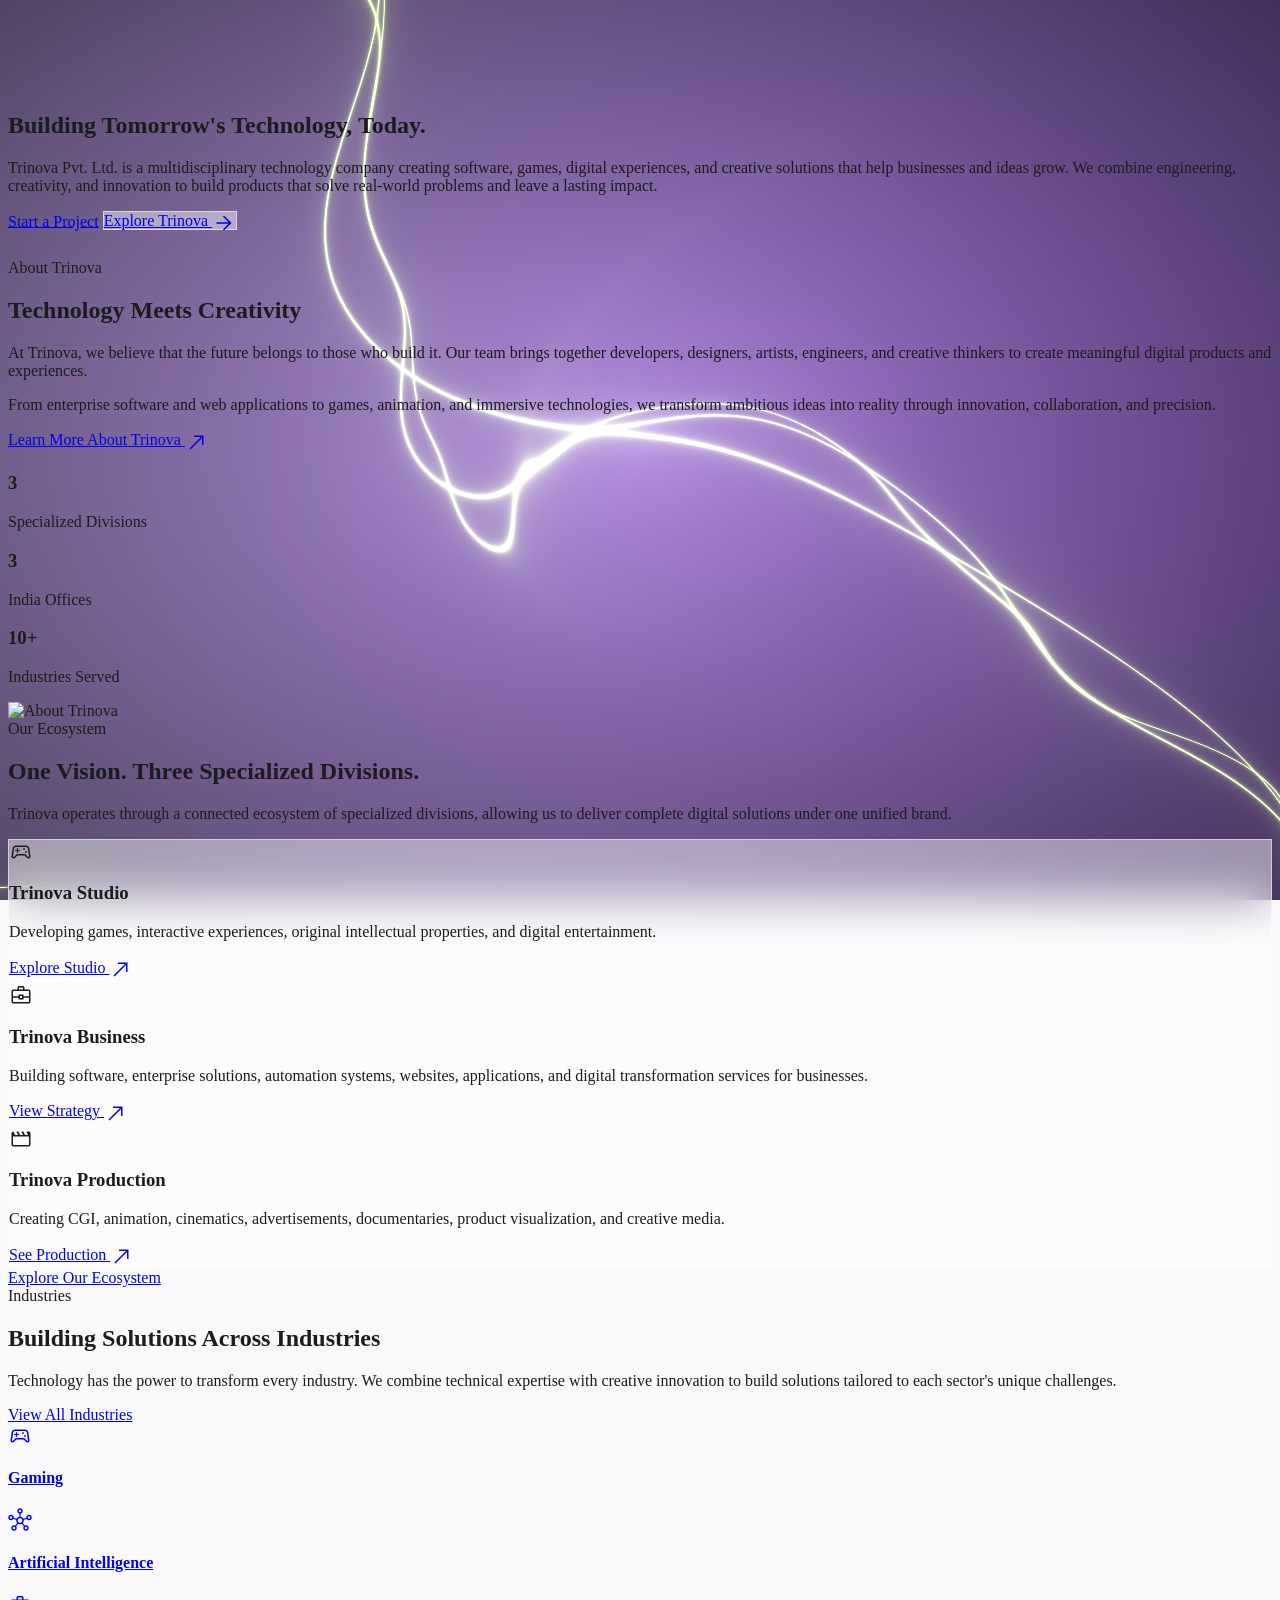
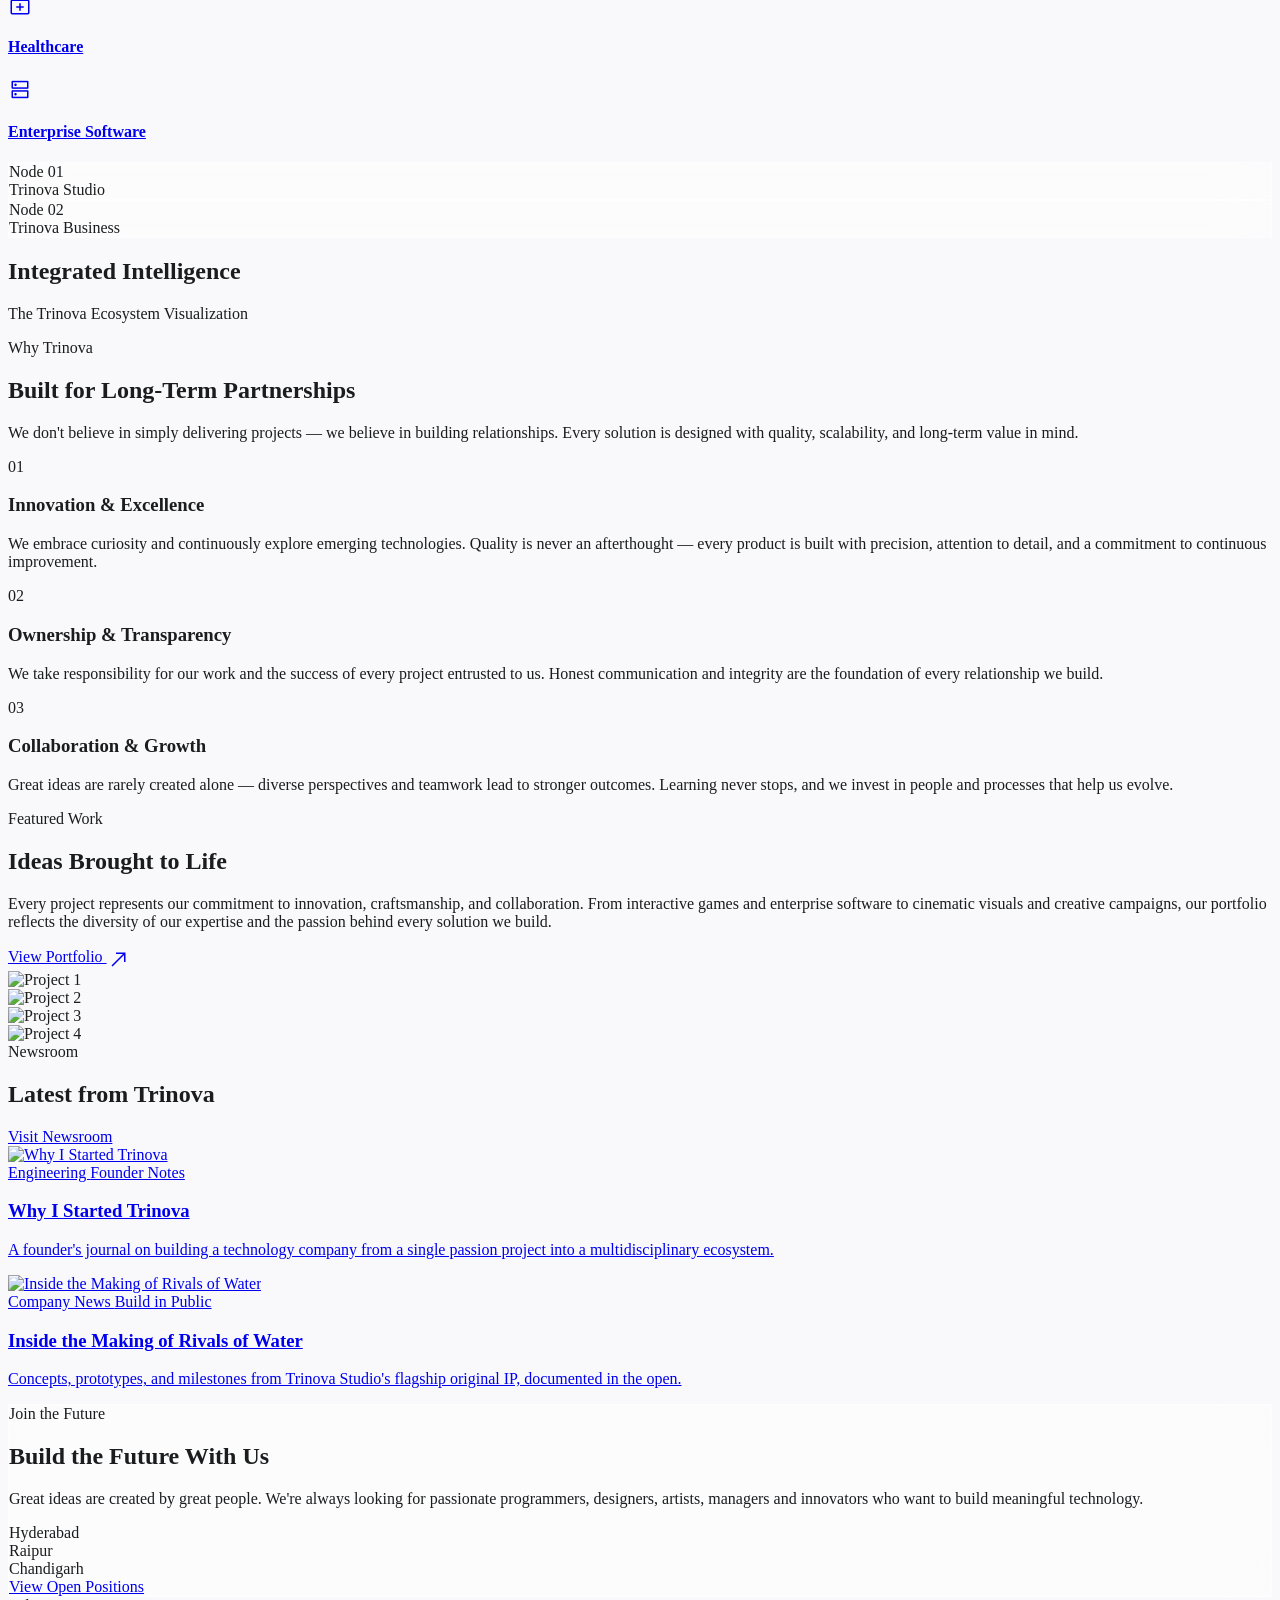
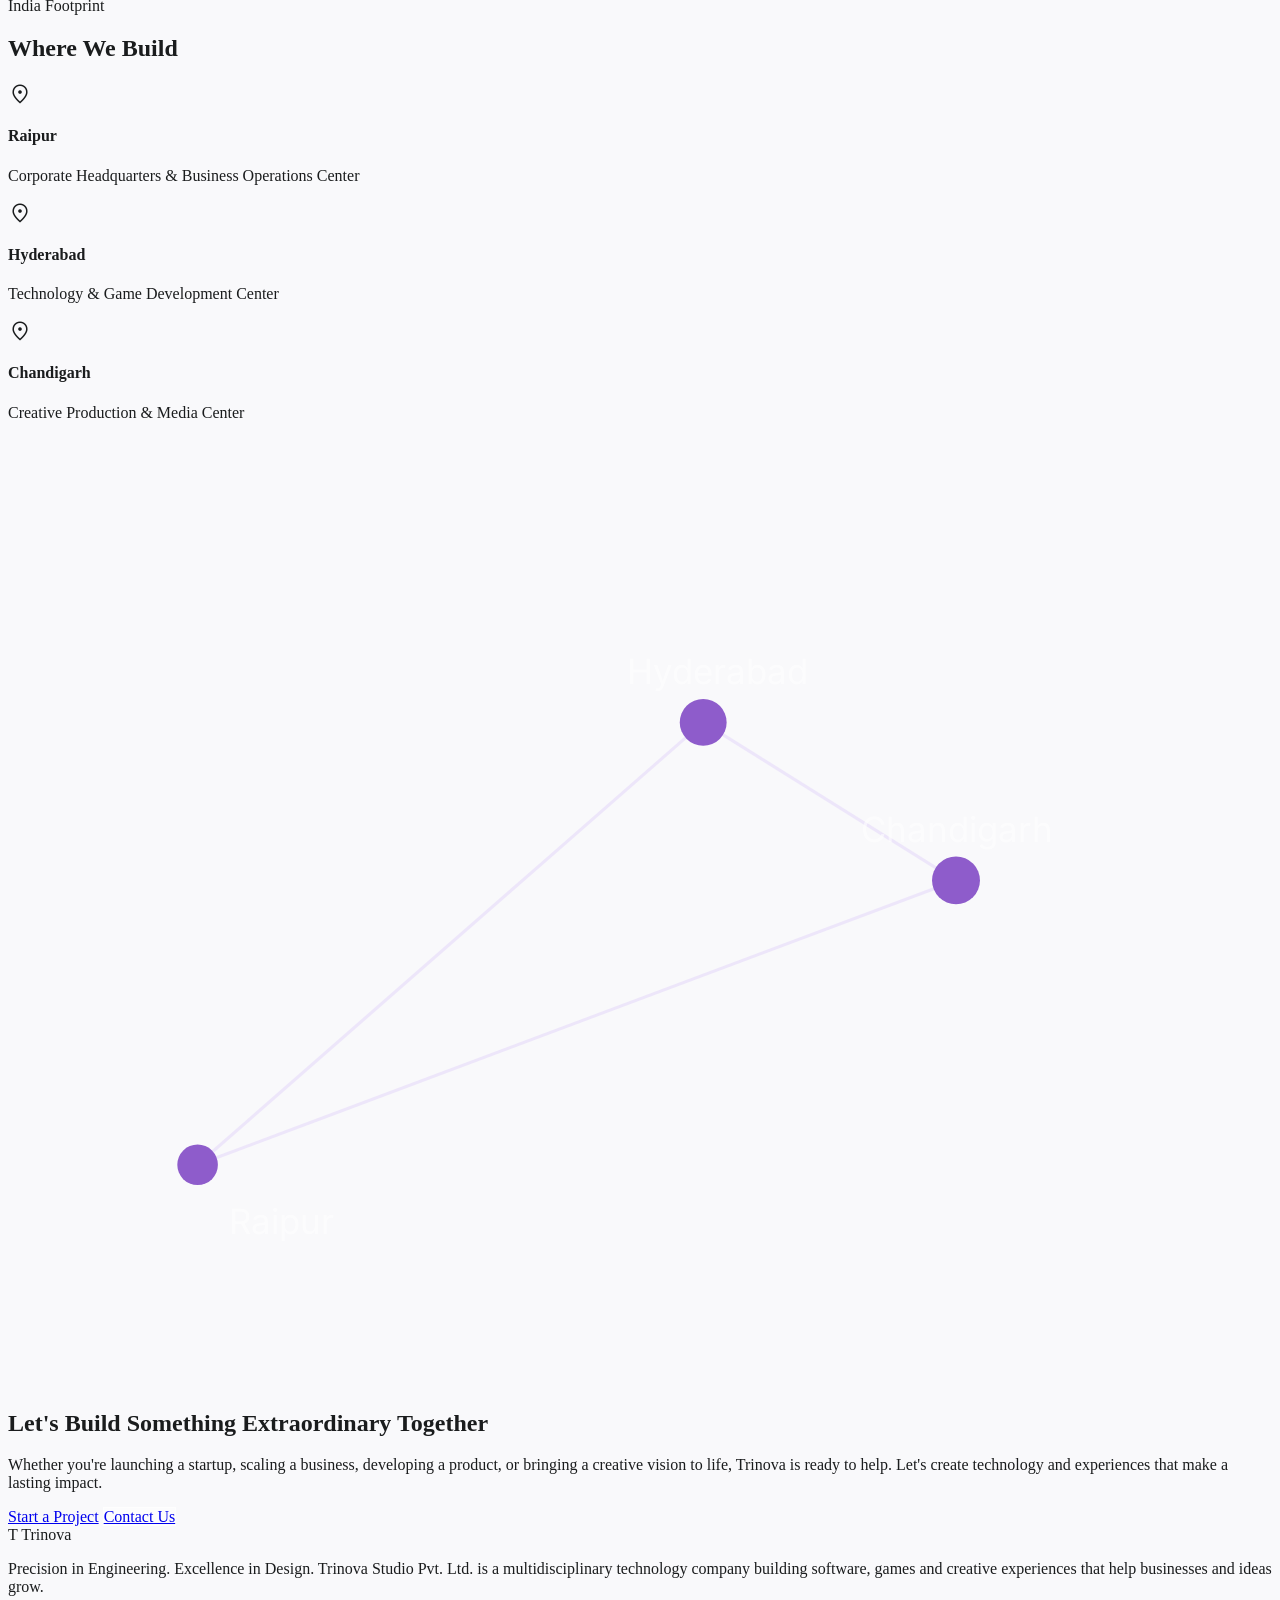
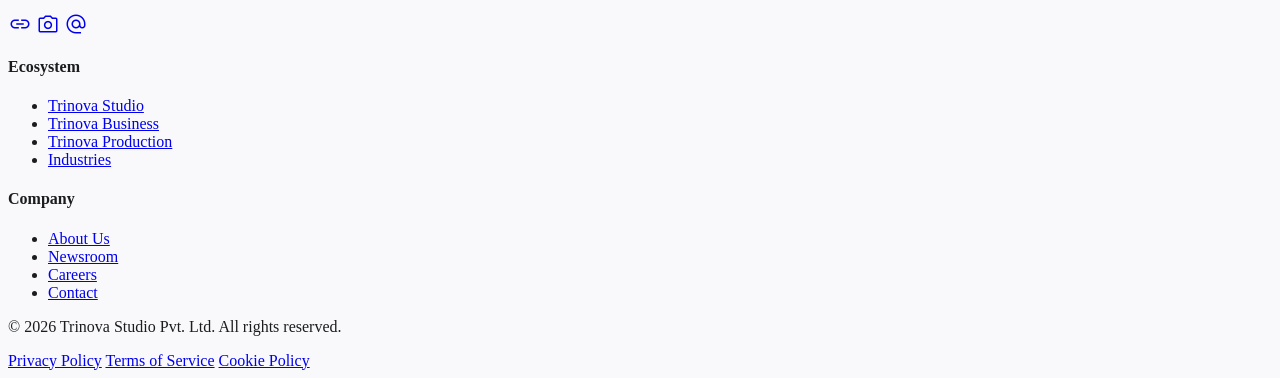
==== commit eda9cce9: "Fix link to Trinova Business website" ====
--- a/index.html
+++ b/index.html
@@ -200,7 +200,7 @@
                     </div>
                     <h3 class="font-headline-lg text-headline-md md:text-headline-lg mb-4">Trinova Business</h3>
                     <p class="font-body-md text-on-surface-variant mb-8">Building software, enterprise solutions, automation systems, websites, applications, and digital transformation services for businesses.</p>
-                    <a href="https://trinovabuniess.in" target="_blank" rel="noopener" class="font-label-md text-label-md text-primary flex items-center gap-2 group/link">
+                    <a href="https://www.trinovabusiness.in/" target="_blank" rel="noopener" class="font-label-md text-label-md text-primary flex items-center gap-2 group/link">
                         View Strategy <span class="material-symbols-outlined group-hover/link:translate-x-1 transition-transform text-[18px]">north_east</span>
                     </a>
                 </div>
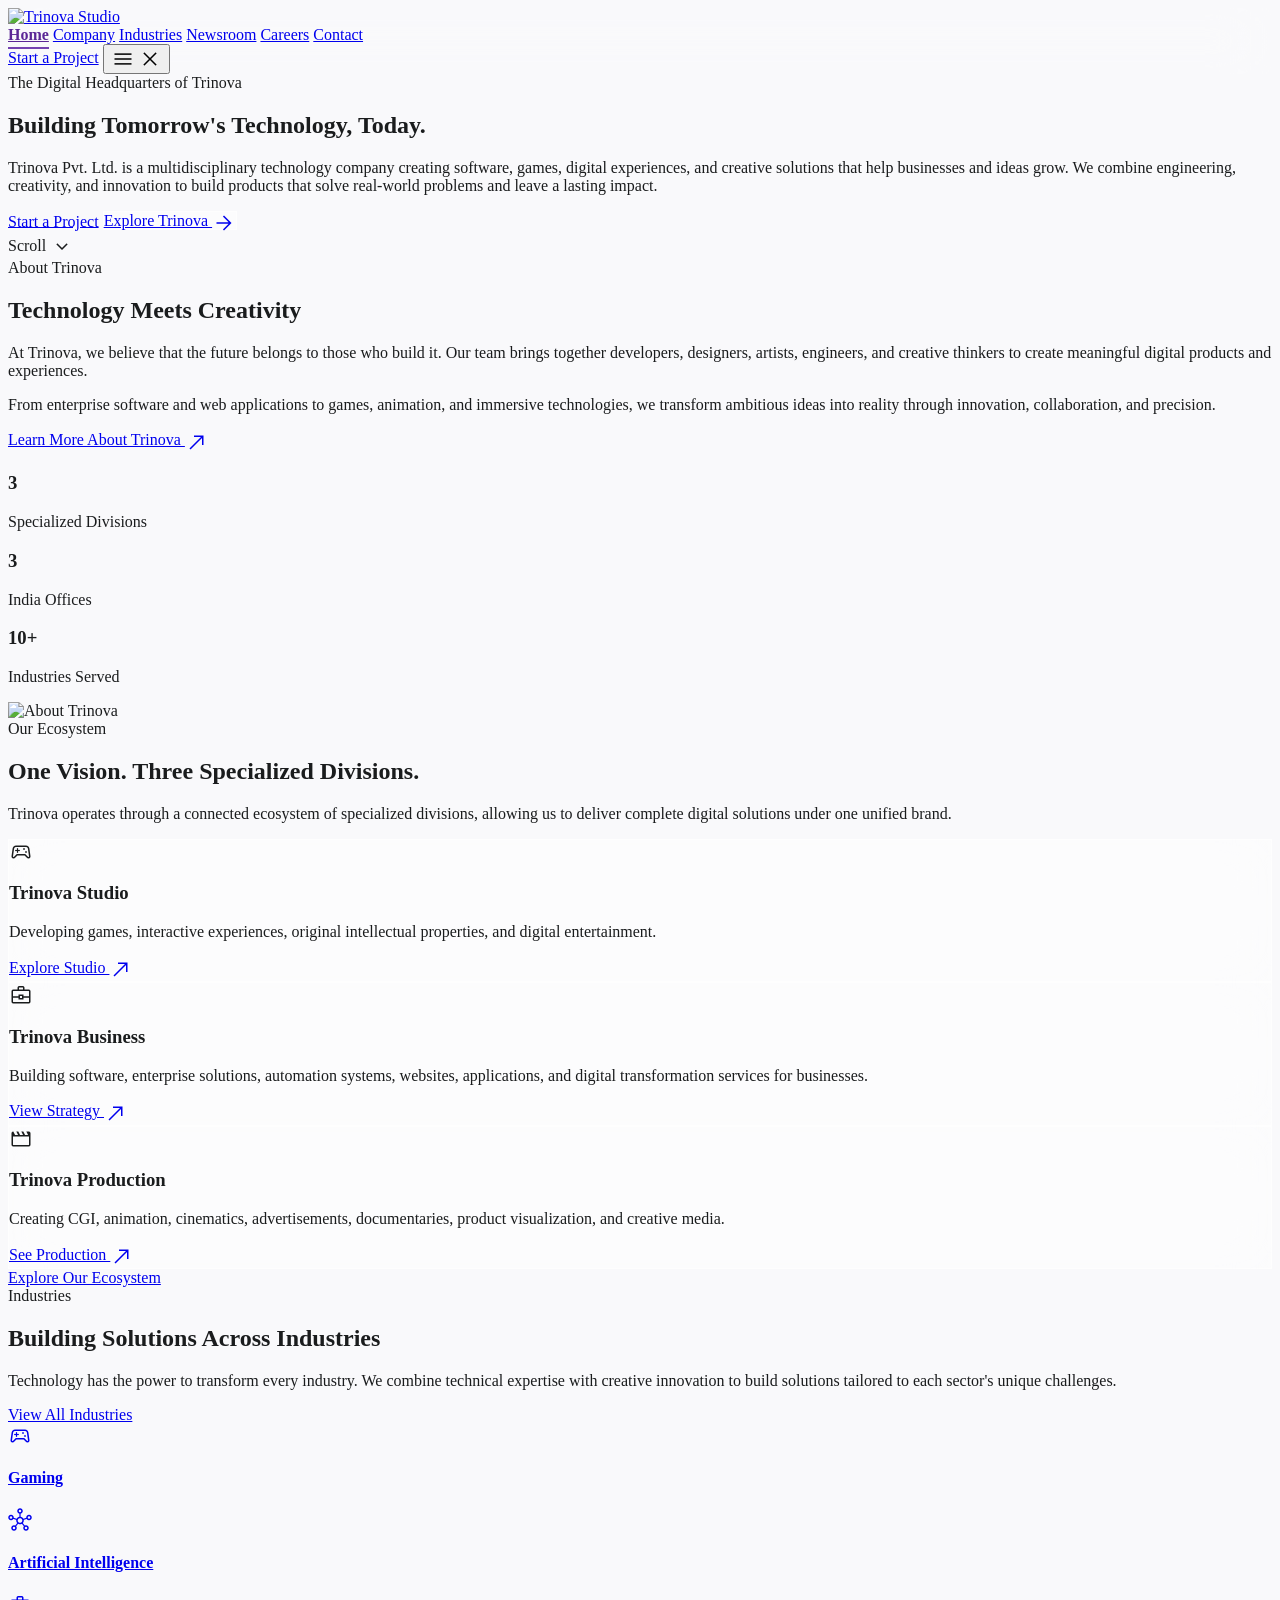
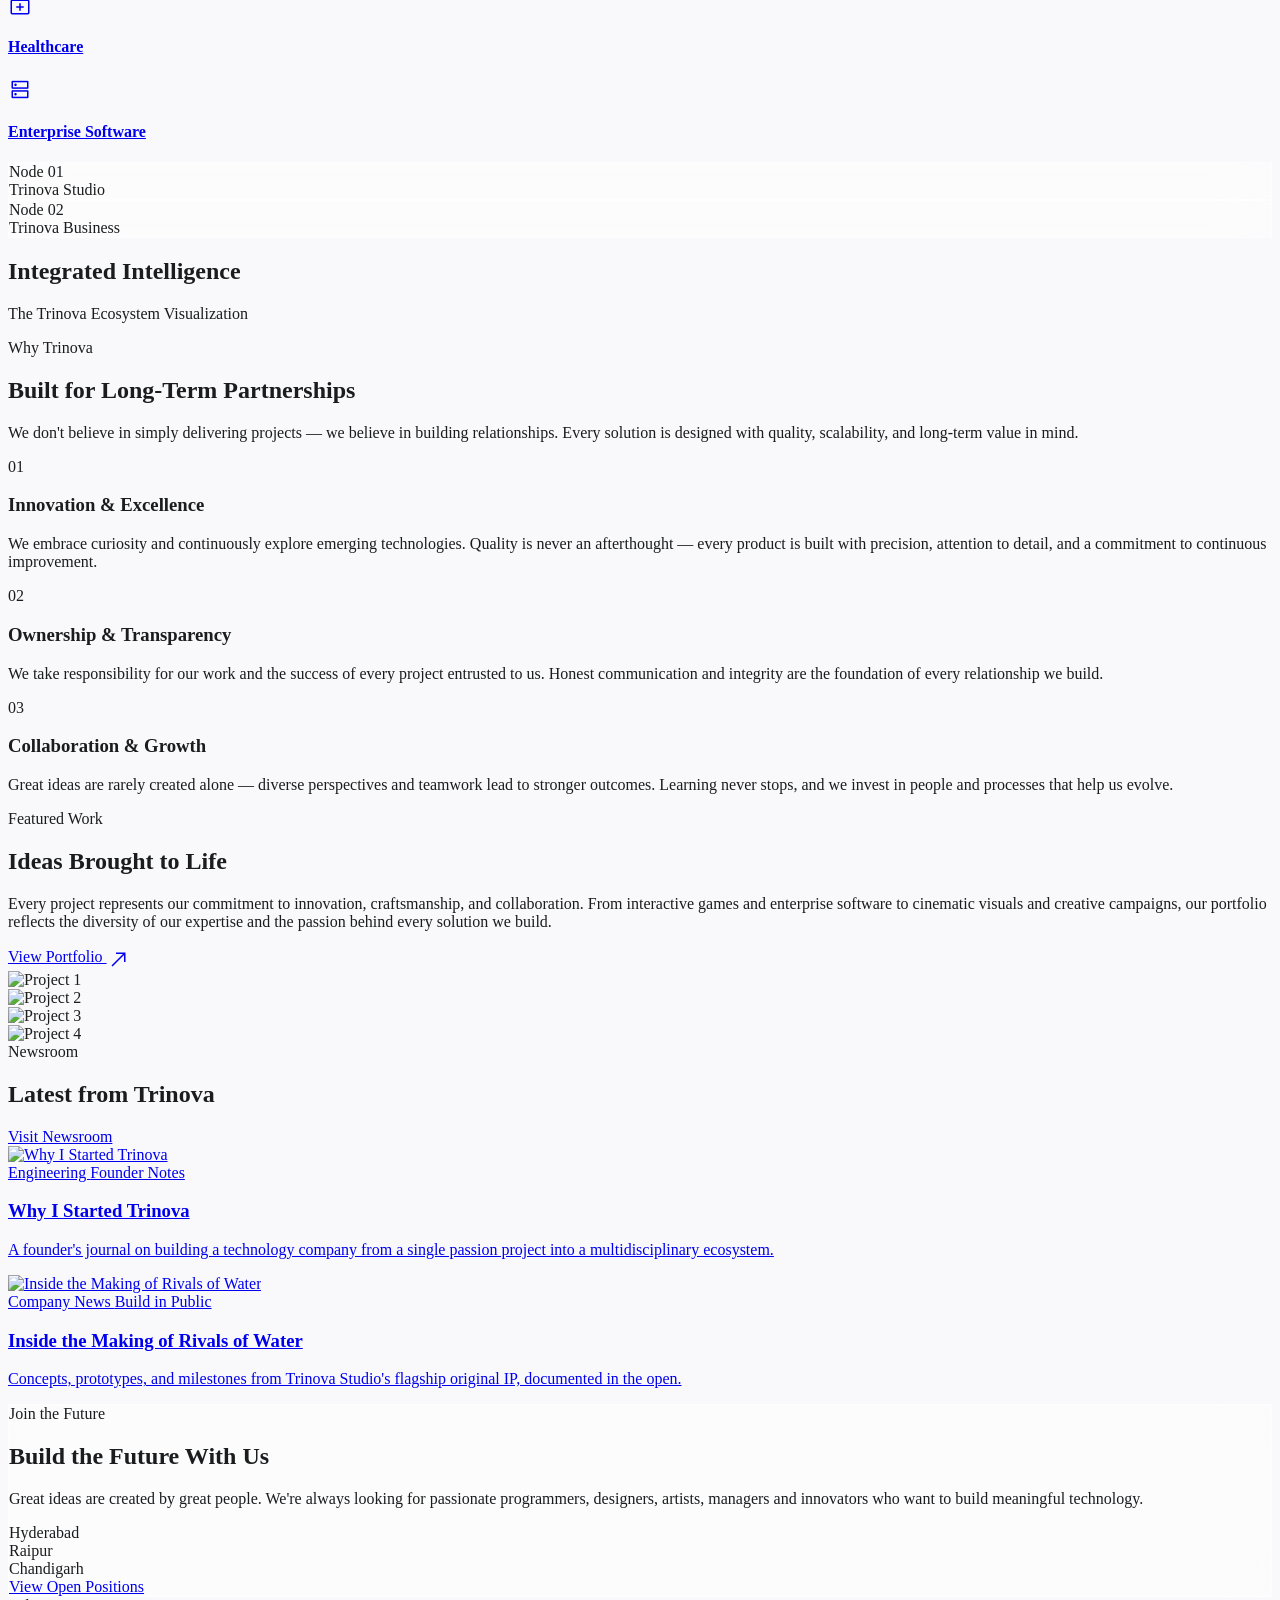
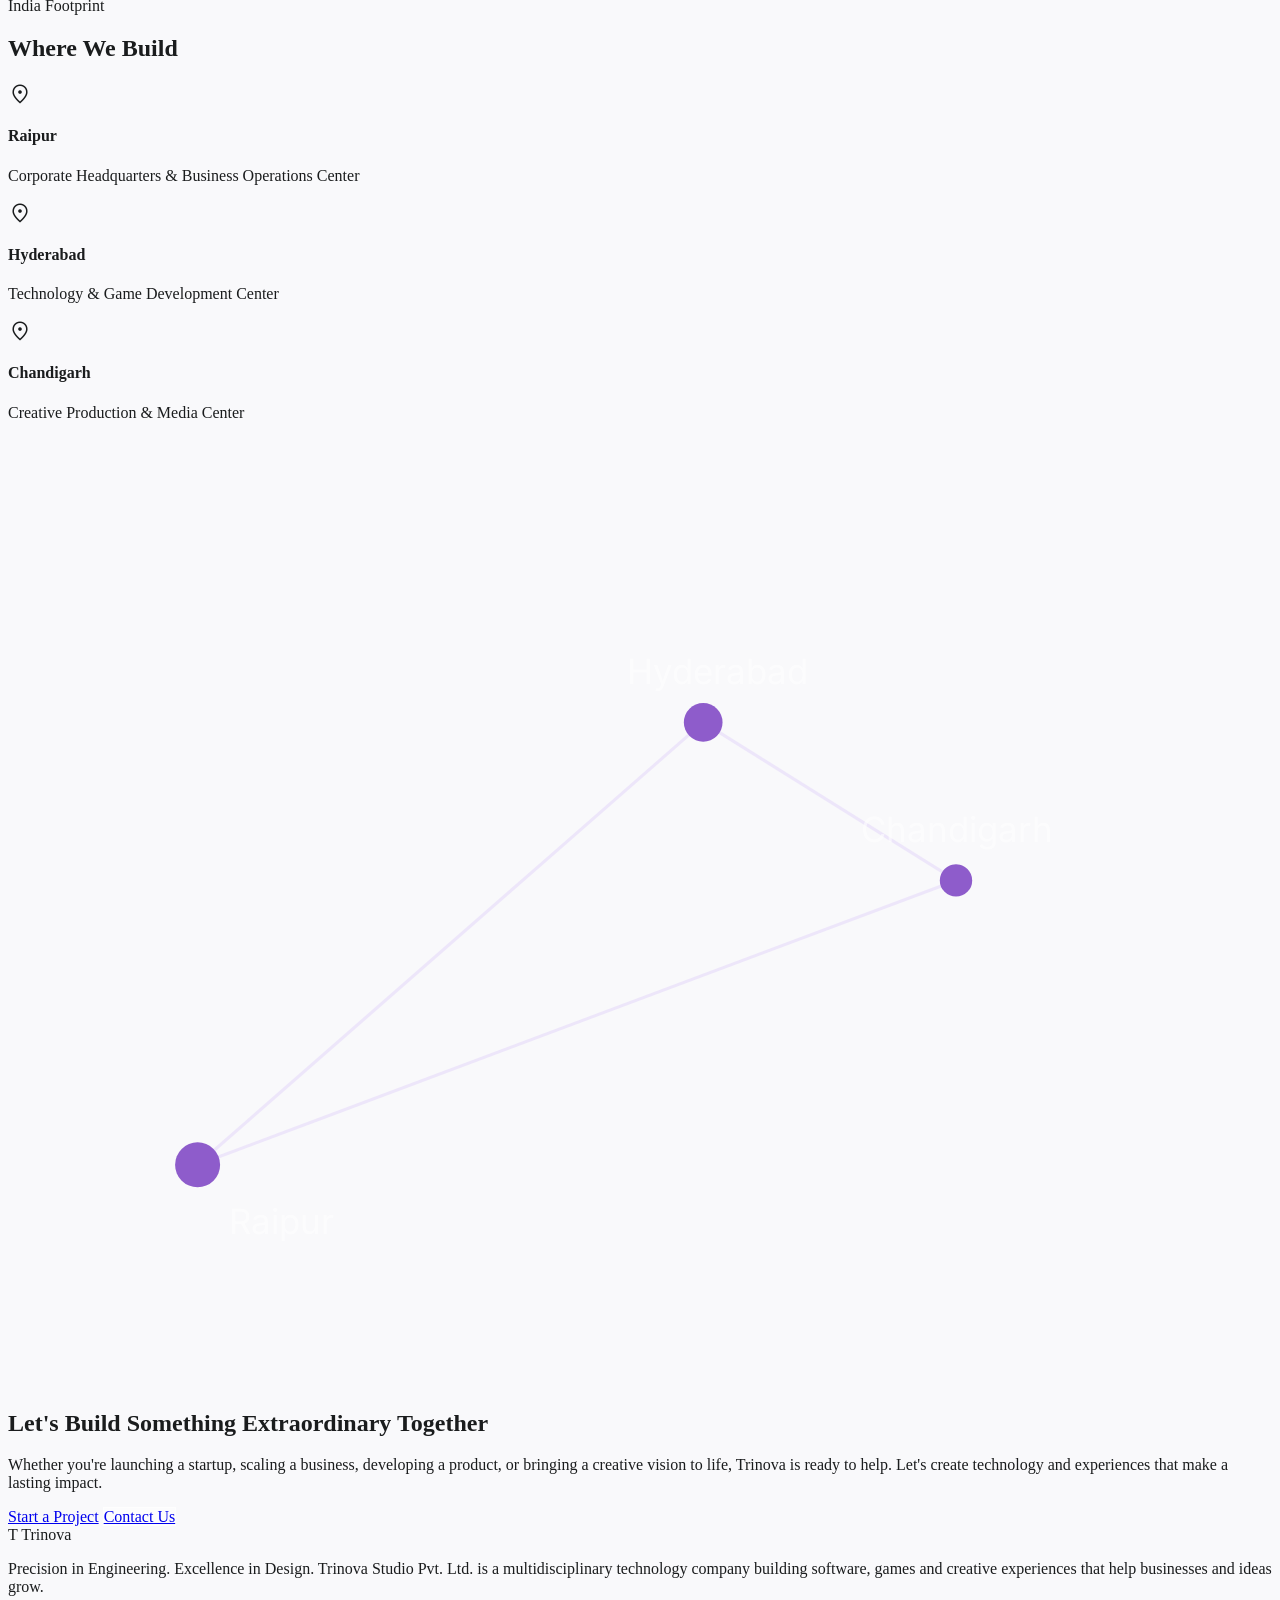
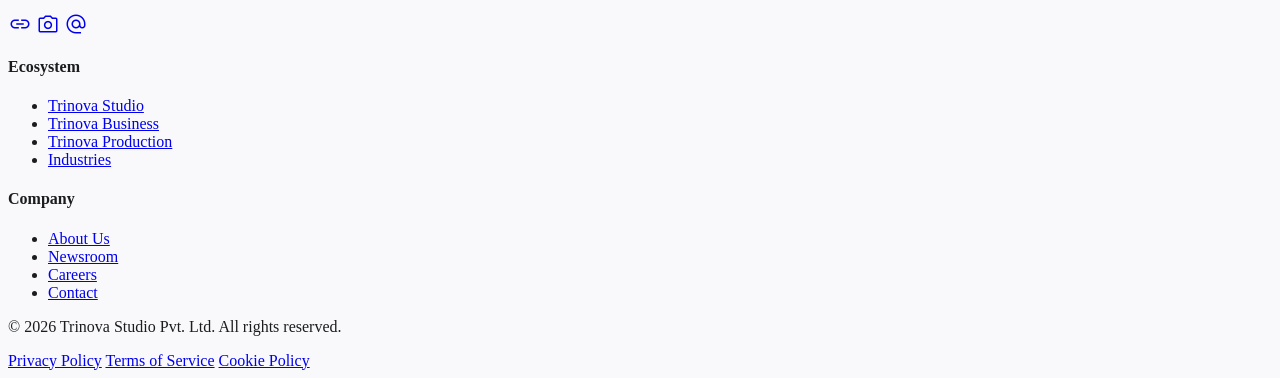
==== commit 9b713443: "Update index.html" ====
--- a/index.html
+++ b/index.html
@@ -10,7 +10,9 @@
 <meta property="og:title" content="Trinova Studio Pvt. Ltd. | Building Tomorrow's Technology, Today."/>
 <meta property="og:description" content="Engineering, creativity and innovation — under one connected ecosystem: Trinova Studio, Trinova Business and Trinova Production."/>
 <meta property="og:type" content="website"/>
-<link rel="icon" href="data:image/svg+xml,%3Csvg xmlns='http://www.w3.org/2000/svg' viewBox='0 0 32 32'%3E%3Ccircle cx='16' cy='16' r='16' fill='%237442B0'/%3E%3Ctext x='16' y='22' font-family='Inter,sans-serif' font-size='16' font-weight='700' fill='white' text-anchor='middle'%3ET%3C/text%3E%3C/svg%3E"/>
+<!-- Trinova website favicon / Google site icon -->
+<link rel="icon" type="image/png" href="assets/trinova-logo.png"/>
+<link rel="apple-touch-icon" href="assets/trinova-logo.png"/>
 <script src="https://cdn.tailwindcss.com?plugins=forms,container-queries"></script>
 <link rel="preconnect" href="https://fonts.googleapis.com"/>
 <link rel="preconnect" href="https://fonts.gstatic.com" crossorigin/>
@@ -25,7 +27,7 @@
 <!-- ============ HEADER ============ -->
 <header id="site-header" class="fixed top-0 w-full z-50 glass-nav border-b border-white/20 transition-all duration-500">
 <nav class="flex justify-between items-center px-margin-mobile md:px-margin-desktop py-5 max-w-container-max mx-auto">
-<<a href="index.html" class="flex items-center group">
+<a href="index.html" class="flex items-center group">
     <img src="https://bastarfoods.com/wp-content/uploads/2026/08/Trinova.png"
          alt="Trinova Studio"
          class="h-11 md:h-12 w-auto object-contain transition-transform duration-500 group-hover:scale-105"
